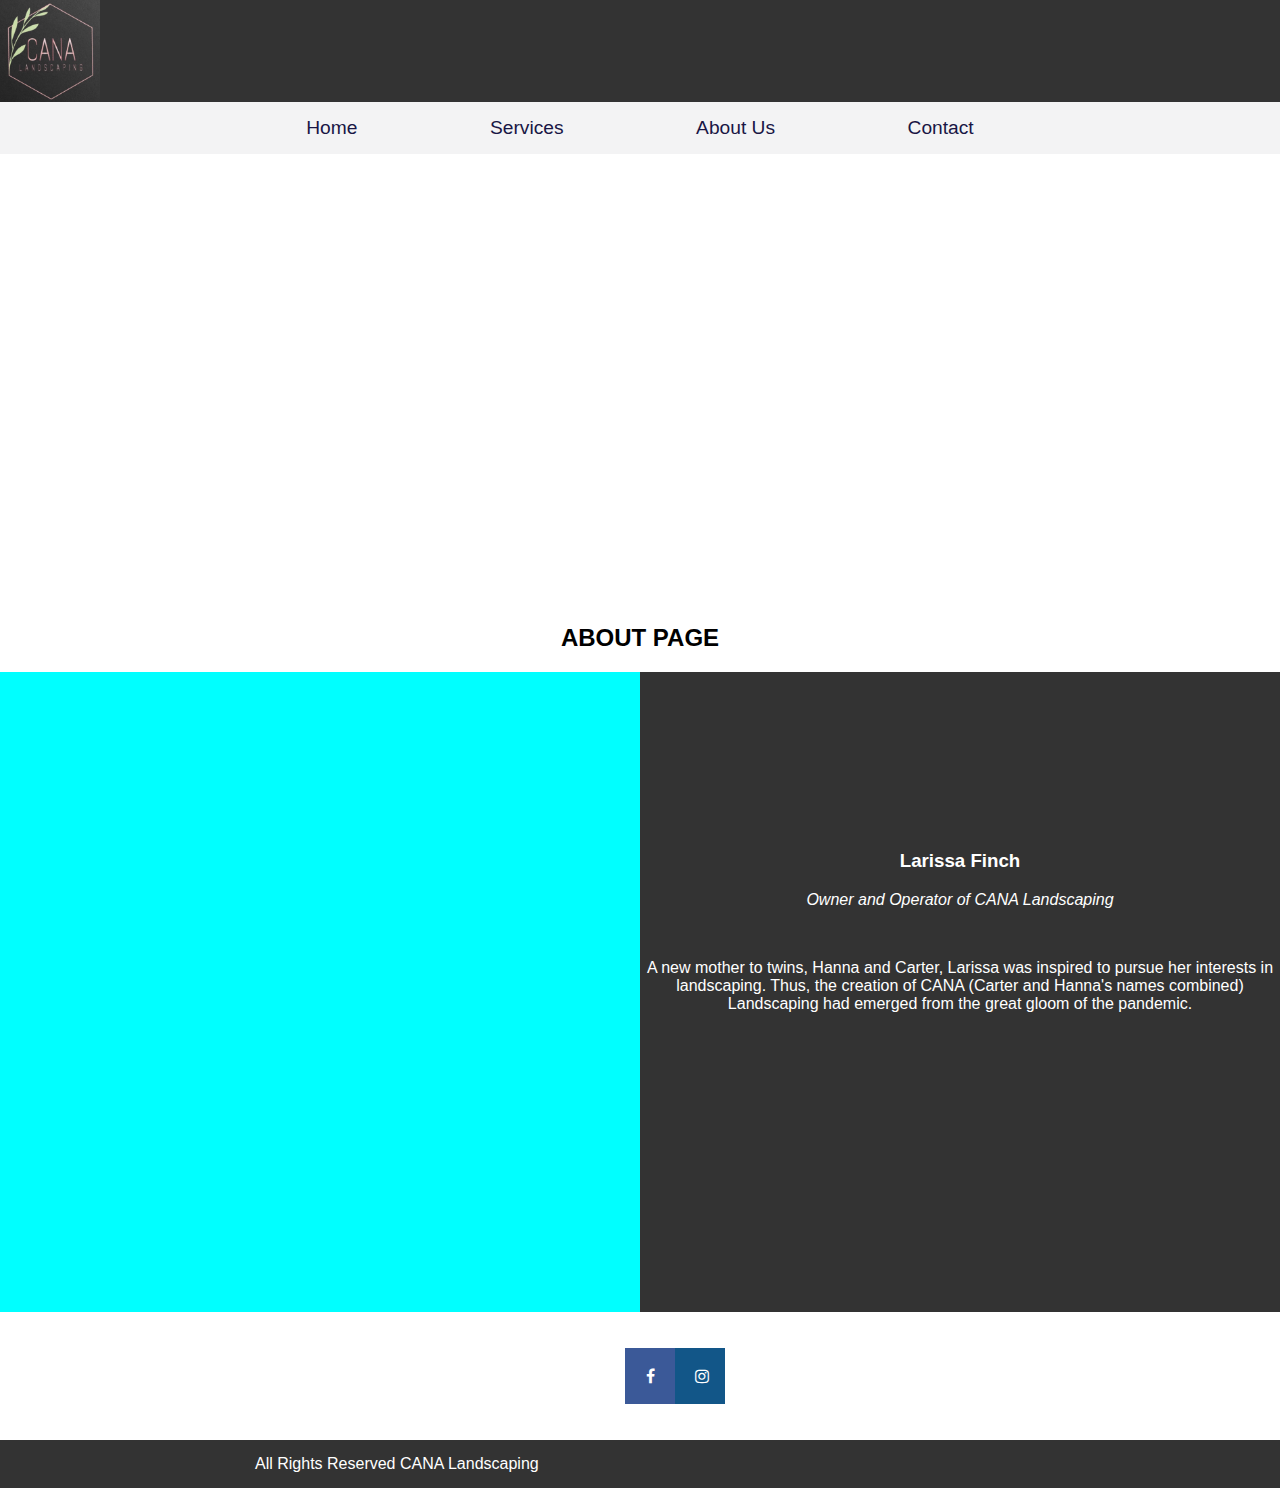
==== about.html @ d657b296 "About Page" ====
<!DOCTYPE html>
<html lang="en">
  <head>
    <meta charset="UTF-8" />
    <title>About Page</title>
    <meta name="viewport" content="width=device-width,initial-scale=1" />
    <link rel="stylesheet" href="style.css" />
    <link
      rel="stylesheet"
      href="https://cdnjs.cloudflare.com/ajax/libs/font-awesome/4.7.0/css/font-awesome.min.css"
    />
    <style></style>
  </head>
  <body>
    <header>
      <a href="index.html">
        <img src="images/logo-black.png" alt="CANA logo" width="100" />
      </a>
    </header>
    <nav>
      <div class="wrapper">
        <ul>
          <li><a href="index.html">Home</a></li>
          <li><a href="services.html">Services</a></li>
          <li><a href="about.html">About Us</a></li>
          <li><a href="contact.html">Contact</a></li>
        </ul>
      </div>
    </nav>
    <main>
      <secton class="hero">
        <div class="hero-home">
          <h1>About Us</h1>
        </div>
      </secton>
      <h2>ABOUT PAGE</h2>
      <div class="profile">
        <div class="profile-image">
        </div>
        <div class="profile-about">
          <h3>Larissa Finch</h3>
          <p><i>Owner and Operator of CANA Landscaping</i></p>
          <br />
          <p>
            A new mother to twins, Hanna and Carter, Larissa was inspired to
            pursue her interests in landscaping. Thus, the creation of CANA
            (Carter and Hanna's names combined) Landscaping had emerged from the great
            gloom of the pandemic.
          </p>
        </div>
      </div>
  
      <div class="fa">
        <ul>
          <li>
            <a
              href="https://www.facebook.com/cana.landscaping/reviews/?ref=page_internal"
              class="fa fa-facebook"
            ></a>
          </li>
          <li>
            <a
              href="https://www.instagram.com/cana.landscaping/?hl=en"
              class="fa fa-instagram"
            ></a>
          </li>
        </ul>
      </div>
    </main>
    <footer>
      <div class="wrapper">All Rights Reserved CANA Landscaping</div>
    </footer>
  </body>
</html>
---- style.css ----
/* Header and Navigation */


header {
  background-color: #333333;
}
header img {
    display: flex;
    flex-flow: row nowrap;
    justify-content: left;
}
header ul {
    font-family: sans-serif;
    display: flex;
    flex-flow: row nowrap;
    list-style-type: none;
    justify-content: right;
    margin: 0;
    padding: 0;

}
header li {
    padding: 15px;
    display:inline-block;
    text-decoration: none;
    list-style-type: none;
    color: white;
}
* {
    box-sizing: border-box;
    font-family: sans-serif;
  }

/* start navigation */

nav {
  background-color: #f3f3f4;
  font-size: 1.2rem;
}
nav .wrapper {
  width: 800px;
  margin: auto;
}
nav ul {
    display: flex;
    flex-flow: row nowrap;
    list-style-type: none;
    justify-content: space-around;
    margin: 0;
    padding: 0;
}

nav li a {
  padding: 15px;
  display: inline-block;
  text-decoration: none;
  color: #191645;
}

nav li a:hover {
  background-color: pink;
  color: white;
}
/* end navigation */

/* Main */
.hero {
  width: 100vw;
  height: 50vh;
  display: flex;
  justify-content: center;
  align-items: center;
  text-align: center;
  color: white;

  /* Background Image */
background-image: url(images/fern-hero.png);
background-size: cover;
background-position: center center;
background-repeat: no-repeat;
background-attachment: fixed;
}

.hero h1 {
    font-size: 5em;
    margin-top: 0;
    margin-bottom: 0.5em;
}

.hero .btn {
    display: block;
    width: 200px;
    padding: 1em;
    margin-top: 50px;
    margin-left: auto;
    margin-right: auto;
    color: white;
    text-decoration: none;
    font-size: 1.5em;
    border: 3px solid pink;
    border-radius: 20px;
    background-color: pink;
}

body {
  margin: 0;
  font-family: sans-serif;
  background-color:white;
}

main {
    text-align: center;
}


footer {
    background-color: #333333;
    color: white;
  }

footer .wrapper {
    width: 800px;
    margin: auto;
    padding: 15px;
  }
  /* Home Page */

.btn {
    display: flex;
    flex-direction: row;
justify-content: center;
    width: 200px;
    padding: 1em;
    margin-top: 50px;
    margin-left: auto;
    margin-right: auto;
    color:#333333;
    text-decoration: none;
    font-size: 1.5em;
    border: 3px solid pink;
    border-radius: 20px;
    background-color: pink;
}
.btn:hover {
    background-color: #ffe6ea;
    color: #333333;
}
/* Social Media Buttons */
.fa {  
        padding: 20px;
        font-size: 30px;
        width: 50px;
        text-align: center;
        text-decoration: none;
        justify-content: center;
 
  }  
.fa ul {
    display: flex;
    flex-flow: row nowrap;
    justify-content: center;
}
  .fa ul li {
      text-decoration: none;
      list-style-type: none;
      flex-flow: row nowrap;
  }

  .fa-facebook {  
    background: #3B5998;  
    color: white;  
  }  

  .fa-instagram {  
    background: #125688;  
    color: white;  
  }

.fa:hover {  
    opacity: 0.9;  
}  

/* Contact Page */
/* STYLES ----------------------------------
1. Global settings (resets such as border-box)
2. Typography (headings, paragraphs, lists, buttons)
3. Layout structure (body, header, footer, sidebar)
4. Content blocks (cards, tables, forms, calls-to-action block)
5. General classes (.clear, .center, .right, .left, .big-margin, etc.)
6. Page-specific (styles specific to individual locations)
-----------------------------------------------------*/

/* ===============
   GLOBAL SETTINGS
   =============== */

   * {
    box-sizing: border-box;
  }
  
  /* ===============
     TYPOGRAPHY
     =============== */
  
  body {
    font-family: sans-serif;
  }
  
  /* ===============
     BUTTONS
     =============== */
  
  input[type="reset"] {
    background-color: white;
    color: pink;
    padding: 12px 20px;
    border: 1px solid pink;
    border-radius: 4px;
    cursor: pointer;
  }
  
  input[type="reset"]:hover {
    background-color: #ffe6ea;
    color: #333333;
  }
  
  input[type="submit"] {
    background-color: pink;
    color: #333333;
    padding: 12px 20px;
    border: 1px solid pink;
    border-radius: 4px;
    cursor: pointer;
  }
  
  input[type="submit"]:hover {
    background-color:#ffe6ea;
    color: #333333;

  }
  
  /* ===============
     STRUCTURE
     =============== */
  
  .wrapper-form {
    border-radius: 5px;
    background-color: #f2f2f2;
    padding: 20px;
    max-width: 800px;
    margin: 0 auto;
    margin-top: 1;
  }
  
  .wrapper-button {
    display: flex;
    justify-content: space-between;
  }
  
  /* ===============
     FORM CONTROLS
     =============== */
  
  input,
  select,
  textarea {
    font-size: 1em;
  }
  
  input[type="text"],
  select,
  textarea {
    width: 100%;
    padding: 12px;
    border: 1px solid #ccc;
    border-radius: 4px;
    margin-top: 6px;
    margin-bottom: 16px;
    resize: vertical;
  }
  
  input[type="email"] {
    width: 100%;
    padding: 12px;
    border: 1px solid #ccc;
    border-radius: 4px;
    margin-top: 6px;
    margin-bottom: 16px;
    resize: vertical;
  }
  
  textarea {
    font-family: sans-serif;
  }
  
  fieldset {
    margin-bottom: 16px;
    border: 1px solid #ccc;
  }
  
  .label-required {
    font-size: 0.8rem;
    color: red;
  }
  
  .label-preferred {
    font-size: 0.9rem;
    font-style: italic;
  }
  .interest {
    font-size: 1.2rem;
    padding: 1;
    margin-top: 10px;
  }

   /* ===============
     CONTENT BLOCK
     =============== */

     /* Google Maps */

     .map {
      display: flex;
      columns: 3;
      background-color:#333333;
      color: white;
    }

    .map-item1 {
      ;
    }

    .profile {
      display:flex;
      flex-direction: row;
      background-color: #333333;
      justify-content: space-between;
    }
    .profile-image {
      justify-content: flex-start;
          flex: 1;
  height: 40rem;
    background-image: url(images/larissa.png);
    background-size: cover;
    background-position-y: 56%;
    /* width: 1120px; */
    background-color: aqua;
    }
    .profile-about {
      flex:1;
      margin-top: 10rem;
      color: white;
    }
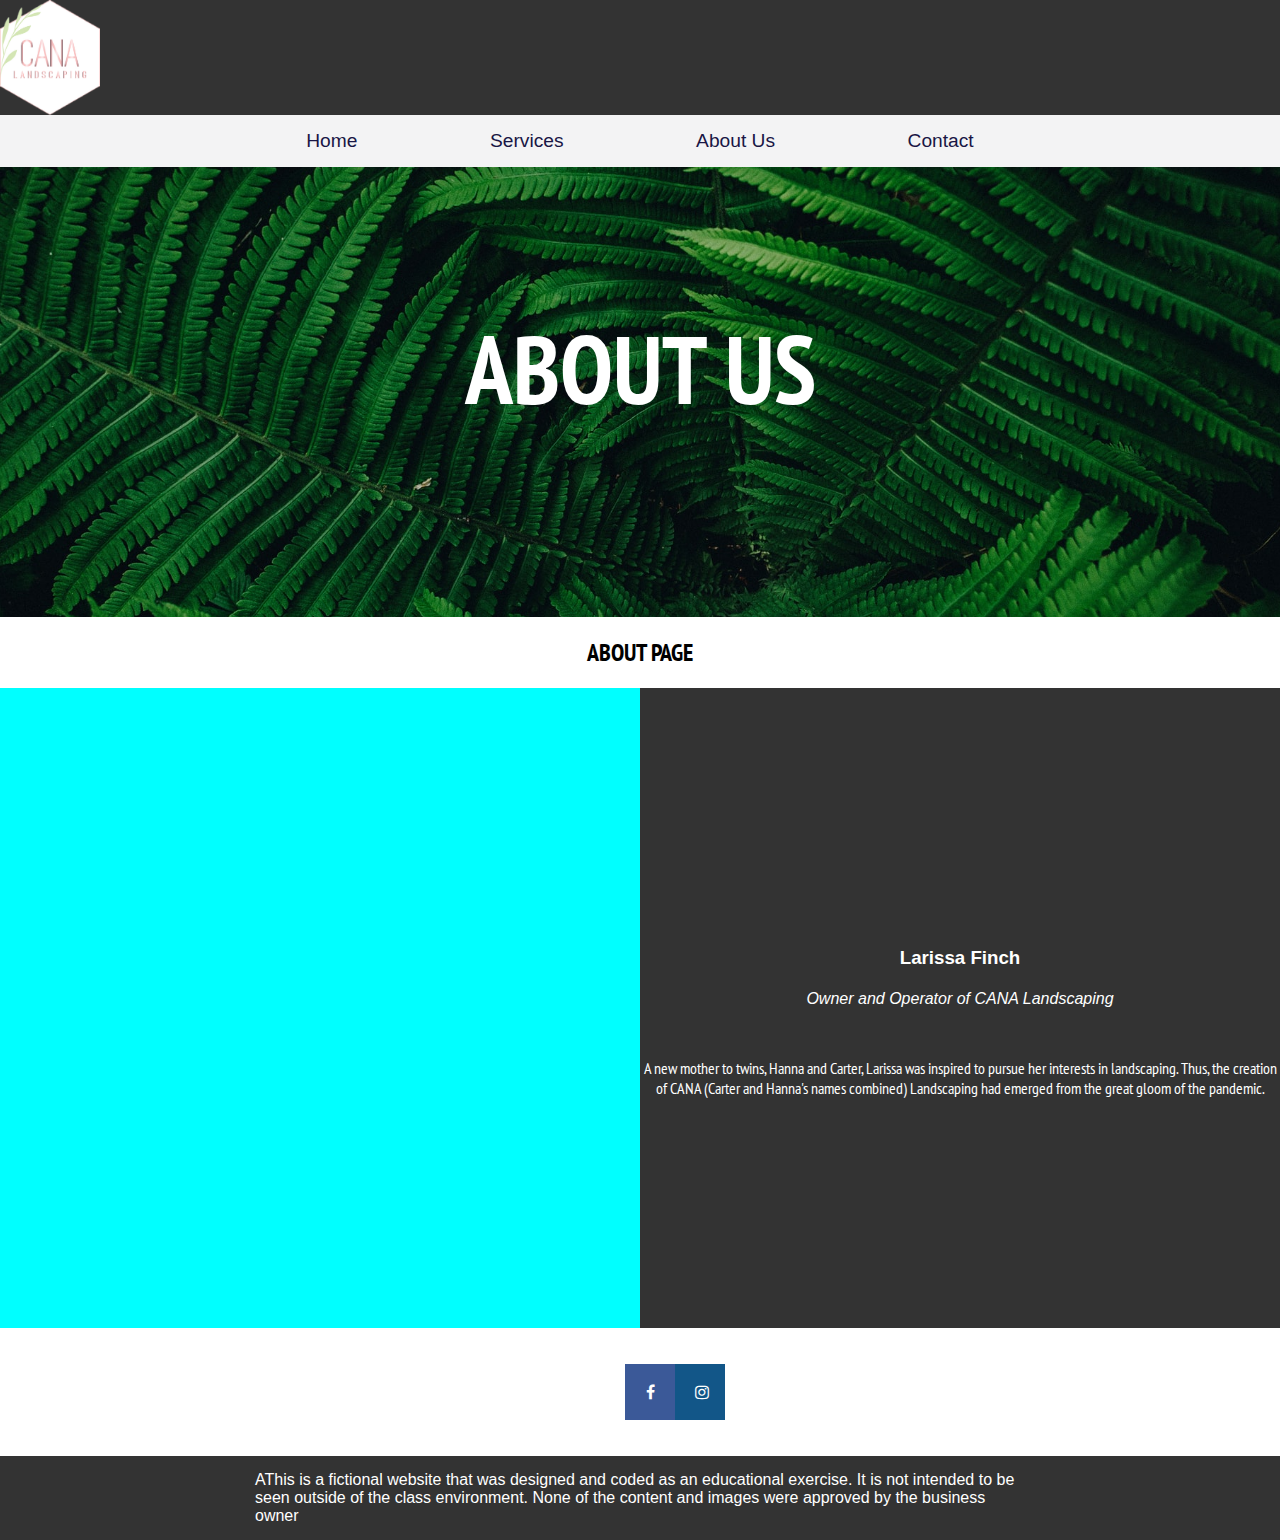
==== commit e74b1b13: "Changed Layout" ====
--- a/about.html
+++ b/about.html
@@ -9,12 +9,40 @@
       rel="stylesheet"
       href="https://cdnjs.cloudflare.com/ajax/libs/font-awesome/4.7.0/css/font-awesome.min.css"
     />
-    <style></style>
+    <link rel="preconnect" href="https://fonts.googleapis.com">
+<link rel="preconnect" href="https://fonts.gstatic.com" crossorigin>
+<link href="https://fonts.googleapis.com/css2?family=Asap+Condensed&display=swap" rel="stylesheet">
+
+<link rel="preconnect" href="https://fonts.googleapis.com">
+<link rel="preconnect" href="https://fonts.gstatic.com" crossorigin>
+<link href="https://fonts.googleapis.com/css2?family=Roboto+Condensed:wght@300;400;700&display=swap" rel="stylesheet">
+
+<link rel="preconnect" href="https://fonts.googleapis.com">
+<link rel="preconnect" href="https://fonts.gstatic.com" crossorigin>
+<link href="https://fonts.googleapis.com/css2?family=PT+Sans+Narrow:wght@400;700&display=swap" rel="stylesheet">
+    <style>
+      .hero {
+  width: 100vw;
+  height: 50vh;
+  display: flex;
+  justify-content: center;
+  align-items: center;
+  text-align: center;
+  color: white;
+
+  /* Background Image */
+background-image: url(images/about.jpg);
+background-size: cover;
+background-position: center center;
+background-repeat: no-repeat;
+background-attachment: fixed;
+}
+    </style>
   </head>
   <body>
     <header>
       <a href="index.html">
-        <img src="images/logo-black.png" alt="CANA logo" width="100" />
+        <img src="images/canalogo.png" alt="CANA logo" width="100" />
       </a>
     </header>
     <nav>
@@ -30,7 +58,7 @@
     <main>
       <secton class="hero">
         <div class="hero-home">
-          <h1>About Us</h1>
+          <h1>ABOUT US</h1>
         </div>
       </secton>
       <h2>ABOUT PAGE</h2>
@@ -68,7 +96,7 @@
       </div>
     </main>
     <footer>
-      <div class="wrapper">All Rights Reserved CANA Landscaping</div>
+      <div class="wrapper">AThis is a fictional website that was designed and coded as an educational exercise. It is not intended to be seen outside of the class environment. None of the content and images were approved by the business owner</div>
     </footer>
   </body>
 </html>
--- a/style.css
+++ b/style.css
@@ -3,6 +3,7 @@
 
 header {
   background-color: #333333;
+  background-image: url(images/fern-hero.png);
 }
 header img {
     display: flex;
@@ -64,25 +65,18 @@
 /* end navigation */
 
 /* Main */
-.hero {
-  width: 100vw;
-  height: 50vh;
-  display: flex;
-  justify-content: center;
-  align-items: center;
-  text-align: center;
-  color: white;
-
-  /* Background Image */
-background-image: url(images/fern-hero.png);
-background-size: cover;
-background-position: center center;
-background-repeat: no-repeat;
-background-attachment: fixed;
+
+h2 {
+  font-family: 'PT Sans Narrow', sans-serif;
+}
+p {
+  font-family: 'PT Sans Narrow', sans-serif;
 }
 
 .hero h1 {
-    font-size: 5em;
+  font-family: 'PT Sans Narrow', sans-serif;
+    font-size: 6em;
+    font-weight: 700;
     margin-top: 0;
     margin-bottom: 0.5em;
 }
@@ -325,10 +319,7 @@
       background-color:#333333;
       color: white;
     }
-
-    .map-item1 {
-      ;
-    }
+    /* About Us Page */
 
     .profile {
       display:flex;
@@ -339,15 +330,45 @@
     .profile-image {
       justify-content: flex-start;
           flex: 1;
-  height: 40rem;
-    background-image: url(images/larissa.png);
-    background-size: cover;
-    background-position-y: 56%;
+      height: 40rem;
+      background-image: url(images/larissa.png);
+      background-size: cover;
+      background-position-y: 56%;
     /* width: 1120px; */
     background-color: aqua;
     }
     .profile-about {
       flex:1;
-      margin-top: 10rem;
+      margin-top: 15rem;
       color: white;
-    }+    }
+
+        /* Services Page */
+
+        .services {
+          display: flex;
+          flex-direction: row;
+          background-color: #333333;
+          justify-content: space-between;
+        }
+
+        .services-lawn1 {
+          justify-content: flex-start;
+              flex: 1;
+          height: 40rem;
+          background-image: url(images/mower.jpg);
+          background-size: cover;
+          background-position-y: 56%;
+        /* width: 1120px; */
+        ;
+        }
+        .services-lawn2 {
+          justify-content: flex-start;
+              flex: 1;
+          height: 40rem;
+          background-image: url(images/mower.jpg);
+          background-size: cover;
+          background-position-y: 56%;
+        /* width: 1120px; */
+        ;
+        }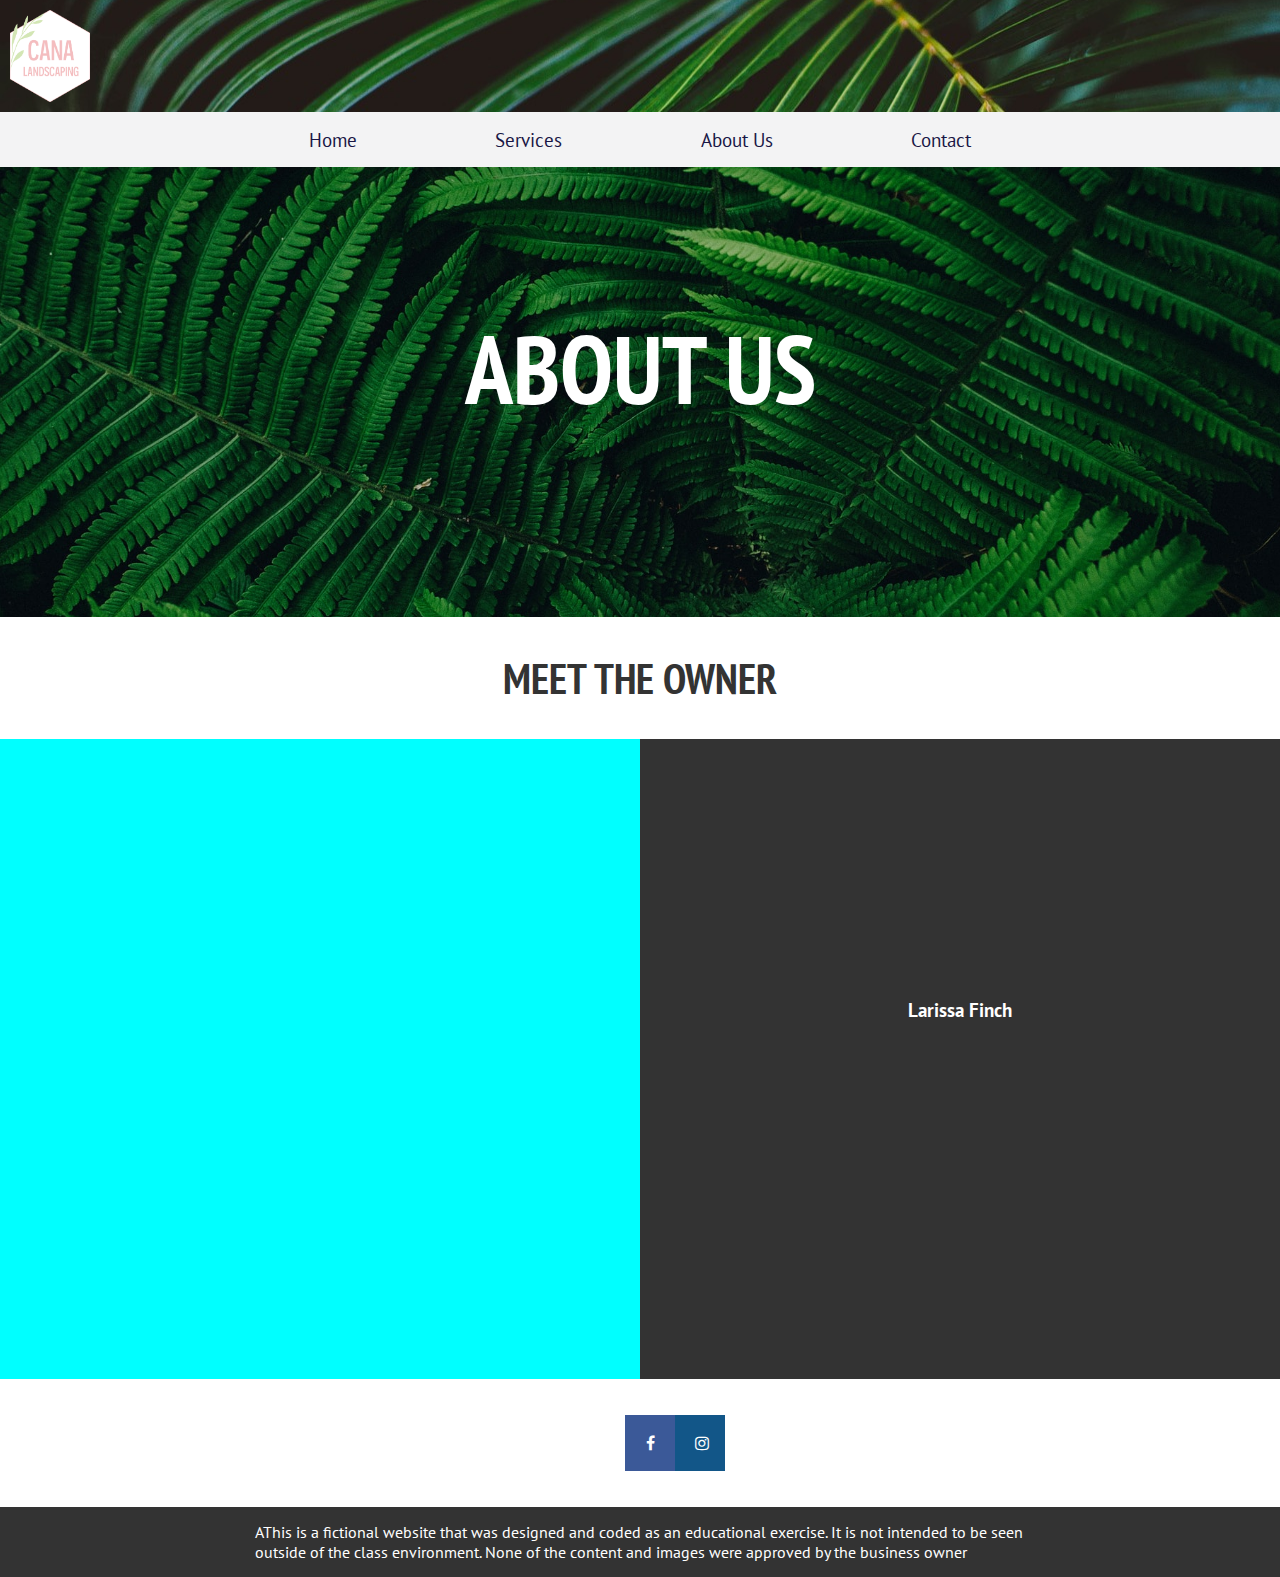
==== commit 9afe5f15: "Working on Services Page and Formatting" ====
--- a/about.html
+++ b/about.html
@@ -19,7 +19,7 @@
 
 <link rel="preconnect" href="https://fonts.googleapis.com">
 <link rel="preconnect" href="https://fonts.gstatic.com" crossorigin>
-<link href="https://fonts.googleapis.com/css2?family=PT+Sans+Narrow:wght@400;700&display=swap" rel="stylesheet">
+<link href="https://fonts.googleapis.com/css2?family=PT+Sans+Narrow:wght@400;700&family=PT+Sans:wght@400;700&display=swap" rel="stylesheet">
     <style>
       .hero {
   width: 100vw;
@@ -42,7 +42,7 @@
   <body>
     <header>
       <a href="index.html">
-        <img src="images/canalogo.png" alt="CANA logo" width="100" />
+        <img src="images/cana-logo-colour.png" alt="CANA logo" width="100" />
       </a>
     </header>
     <nav>
@@ -56,24 +56,24 @@
       </div>
     </nav>
     <main>
-      <secton class="hero">
+      <section class="hero">
         <div class="hero-home">
           <h1>ABOUT US</h1>
         </div>
-      </secton>
-      <h2>ABOUT PAGE</h2>
+      </section>
+      <h2>MEET THE OWNER</h2>
       <div class="profile">
         <div class="profile-image">
         </div>
         <div class="profile-about">
           <h3>Larissa Finch</h3>
           <p><i>Owner and Operator of CANA Landscaping</i></p>
-          <br />
+          <br>
           <p>
             A new mother to twins, Hanna and Carter, Larissa was inspired to
             pursue her interests in landscaping. Thus, the creation of CANA
-            (Carter and Hanna's names combined) Landscaping had emerged from the great
-            gloom of the pandemic.
+            (Carter and Hanna's names combined) Landscaping had emerged from the great gloom of the pandemic. Experienced in landscaping design, business and customer service, Larissa creates easy to maintain,beautiful outdoor spaces, unique to each clients needs and wants. 
+            It's time to enjoy being outdoors again, it's time to enjoy your yard and garden!
           </p>
         </div>
       </div>
--- a/style.css
+++ b/style.css
@@ -1,36 +1,36 @@
 /* Header and Navigation */
 
-
 header {
   background-color: #333333;
-  background-image: url(images/fern-hero.png);
+  background-image: url(images/fronds.jpg);
+  background-position-y: 30%;
 }
 header img {
-    display: flex;
-    flex-flow: row nowrap;
-    justify-content: left;
+  display: flex;
+  flex-flow: row nowrap;
+  justify-content: left;
+  padding: 10px;
 }
 header ul {
-    font-family: sans-serif;
-    display: flex;
-    flex-flow: row nowrap;
-    list-style-type: none;
-    justify-content: right;
-    margin: 0;
-    padding: 0;
-
+  font-family: sans-serif;
+  display: flex;
+  flex-flow: row nowrap;
+  list-style-type: none;
+  justify-content: right;
+  margin: 0;
+  padding: 0;
 }
 header li {
-    padding: 15px;
-    display:inline-block;
-    text-decoration: none;
-    list-style-type: none;
-    color: white;
+  padding: 15px;
+  display: inline-block;
+  text-decoration: none;
+  list-style-type: none;
+  color: white;
 }
 * {
-    box-sizing: border-box;
-    font-family: sans-serif;
-  }
+  box-sizing: border-box;
+  font-family: "PT Sans", sans-serif;
+}
 
 /* start navigation */
 
@@ -43,12 +43,12 @@
   margin: auto;
 }
 nav ul {
-    display: flex;
-    flex-flow: row nowrap;
-    list-style-type: none;
-    justify-content: space-around;
-    margin: 0;
-    padding: 0;
+  display: flex;
+  flex-flow: row nowrap;
+  list-style-type: none;
+  justify-content: space-around;
+  margin: 0;
+  padding: 0;
 }
 
 nav li a {
@@ -67,112 +67,113 @@
 /* Main */
 
 h2 {
-  font-family: 'PT Sans Narrow', sans-serif;
+  font-family: "PT Sans Narrow", sans-serif;
+  font-size: 2.6rem;
+  color: #333333;
 }
 p {
-  font-family: 'PT Sans Narrow', sans-serif;
+  font-family: "PT Sans", sans-serif;
+  color: #333333;
 }
 
 .hero h1 {
-  font-family: 'PT Sans Narrow', sans-serif;
-    font-size: 6em;
-    font-weight: 700;
-    margin-top: 0;
-    margin-bottom: 0.5em;
+  font-family: "PT Sans Narrow", sans-serif;
+  font-size: 6em;
+  font-weight: 700;
+  margin-top: 0;
+  margin-bottom: 0.5em;
 }
 
 .hero .btn {
-    display: block;
-    width: 200px;
-    padding: 1em;
-    margin-top: 50px;
-    margin-left: auto;
-    margin-right: auto;
-    color: white;
-    text-decoration: none;
-    font-size: 1.5em;
-    border: 3px solid pink;
-    border-radius: 20px;
-    background-color: pink;
+  display: block;
+  width: 200px;
+  padding: 1em;
+  margin-top: 50px;
+  margin-left: auto;
+  margin-right: auto;
+  color: white;
+  text-decoration: none;
+  font-size: 1.5em;
+  border: 3px solid pink;
+  border-radius: 20px;
+  background-color: pink;
 }
 
 body {
   margin: 0;
   font-family: sans-serif;
-  background-color:white;
+  background-color: white;
 }
 
 main {
-    text-align: center;
-}
-
+  text-align: center;
+}
 
 footer {
-    background-color: #333333;
-    color: white;
-  }
+  background-color: #333333;
+  color: white;
+}
 
 footer .wrapper {
-    width: 800px;
-    margin: auto;
-    padding: 15px;
-  }
-  /* Home Page */
+  width: 800px;
+  margin: auto;
+  padding: 15px;
+}
+/* Home Page */
 
 .btn {
-    display: flex;
-    flex-direction: row;
-justify-content: center;
-    width: 200px;
-    padding: 1em;
-    margin-top: 50px;
-    margin-left: auto;
-    margin-right: auto;
-    color:#333333;
-    text-decoration: none;
-    font-size: 1.5em;
-    border: 3px solid pink;
-    border-radius: 20px;
-    background-color: pink;
+  display: flex;
+  flex-direction: row;
+  justify-content: center;
+  width: 200px;
+  padding: 1em;
+  margin-top: 50px;
+  margin-left: auto;
+  margin-right: auto;
+  color: #333333;
+  text-decoration: none;
+  font-size: 1.5em;
+  border: 3px solid pink;
+  border-radius: 20px;
+  background-color: pink;
 }
 .btn:hover {
-    background-color: #ffe6ea;
-    color: #333333;
+  background-color: #ffe6ea;
+  color: #333333;
 }
 /* Social Media Buttons */
-.fa {  
-        padding: 20px;
-        font-size: 30px;
-        width: 50px;
-        text-align: center;
-        text-decoration: none;
-        justify-content: center;
- 
-  }  
+.fa {
+  padding: 20px;
+  font-size: 30px;
+  width: 50px;
+  text-align: center;
+  text-decoration: none;
+  justify-content: center;
+}
 .fa ul {
-    display: flex;
-    flex-flow: row nowrap;
-    justify-content: center;
-}
-  .fa ul li {
-      text-decoration: none;
-      list-style-type: none;
-      flex-flow: row nowrap;
-  }
-
-  .fa-facebook {  
-    background: #3B5998;  
-    color: white;  
-  }  
-
-  .fa-instagram {  
-    background: #125688;  
-    color: white;  
-  }
-
-.fa:hover {  
-    opacity: 0.9;  
-}  
+  display: flex;
+  flex-flow: row nowrap;
+  justify-content: center;
+}
+.fa ul li {
+  text-decoration: none;
+  list-style-type: none;
+  flex-flow: row nowrap;
+}
+
+.fa-facebook {
+  background: #3b5998;
+  color: white;
+}
+
+.fa-instagram {
+  background: #125688;
+  color: white;
+}
+
+.fa:hover {
+  opacity: 0.9;
+}
 
 /* Contact Page */
 /* STYLES ----------------------------------
@@ -188,187 +189,207 @@
    GLOBAL SETTINGS
    =============== */
 
-   * {
-    box-sizing: border-box;
-  }
-  
-  /* ===============
+* {
+  box-sizing: border-box;
+}
+
+/* ===============
      TYPOGRAPHY
      =============== */
-  
-  body {
-    font-family: sans-serif;
-  }
-  
-  /* ===============
+
+body {
+  font-family: sans-serif;
+}
+
+/* ===============
      BUTTONS
      =============== */
-  
-  input[type="reset"] {
-    background-color: white;
-    color: pink;
-    padding: 12px 20px;
-    border: 1px solid pink;
-    border-radius: 4px;
-    cursor: pointer;
-  }
-  
-  input[type="reset"]:hover {
-    background-color: #ffe6ea;
-    color: #333333;
-  }
-  
-  input[type="submit"] {
-    background-color: pink;
-    color: #333333;
-    padding: 12px 20px;
-    border: 1px solid pink;
-    border-radius: 4px;
-    cursor: pointer;
-  }
-  
-  input[type="submit"]:hover {
-    background-color:#ffe6ea;
-    color: #333333;
-
-  }
-  
-  /* ===============
+
+input[type="reset"] {
+  background-color: white;
+  color: pink;
+  padding: 12px 20px;
+  border: 1px solid pink;
+  border-radius: 4px;
+  cursor: pointer;
+}
+
+input[type="reset"]:hover {
+  background-color: #ffe6ea;
+  color: #333333;
+}
+
+input[type="submit"] {
+  background-color: pink;
+  color: #333333;
+  padding: 12px 20px;
+  border: 1px solid pink;
+  border-radius: 4px;
+  cursor: pointer;
+}
+
+input[type="submit"]:hover {
+  background-color: #ffe6ea;
+  color: #333333;
+}
+
+/* ===============
      STRUCTURE
      =============== */
-  
-  .wrapper-form {
-    border-radius: 5px;
-    background-color: #f2f2f2;
-    padding: 20px;
-    max-width: 800px;
-    margin: 0 auto;
-    margin-top: 1;
-  }
-  
-  .wrapper-button {
-    display: flex;
-    justify-content: space-between;
-  }
-  
-  /* ===============
+
+.wrapper-form {
+  border-radius: 5px;
+  background-color: #f2f2f2;
+  padding: 20px;
+  max-width: 800px;
+  margin: 0 auto;
+  margin-top: 1;
+}
+
+.wrapper-button {
+  display: flex;
+  justify-content: space-between;
+}
+
+/* ===============
      FORM CONTROLS
      =============== */
-  
-  input,
-  select,
-  textarea {
-    font-size: 1em;
-  }
-  
-  input[type="text"],
-  select,
-  textarea {
-    width: 100%;
-    padding: 12px;
-    border: 1px solid #ccc;
-    border-radius: 4px;
-    margin-top: 6px;
-    margin-bottom: 16px;
-    resize: vertical;
-  }
-  
-  input[type="email"] {
-    width: 100%;
-    padding: 12px;
-    border: 1px solid #ccc;
-    border-radius: 4px;
-    margin-top: 6px;
-    margin-bottom: 16px;
-    resize: vertical;
-  }
-  
-  textarea {
-    font-family: sans-serif;
-  }
-  
-  fieldset {
-    margin-bottom: 16px;
-    border: 1px solid #ccc;
-  }
-  
-  .label-required {
-    font-size: 0.8rem;
-    color: red;
-  }
-  
-  .label-preferred {
-    font-size: 0.9rem;
-    font-style: italic;
-  }
-  .interest {
-    font-size: 1.2rem;
-    padding: 1;
-    margin-top: 10px;
-  }
-
-   /* ===============
+
+input,
+select,
+textarea {
+  font-size: 1em;
+}
+
+input[type="text"],
+select,
+textarea {
+  width: 100%;
+  padding: 12px;
+  border: 1px solid #ccc;
+  border-radius: 4px;
+  margin-top: 6px;
+  margin-bottom: 16px;
+  resize: vertical;
+}
+
+input[type="email"] {
+  width: 100%;
+  padding: 12px;
+  border: 1px solid #ccc;
+  border-radius: 4px;
+  margin-top: 6px;
+  margin-bottom: 16px;
+  resize: vertical;
+}
+
+textarea {
+  font-family: sans-serif;
+}
+
+fieldset {
+  margin-bottom: 16px;
+  border: 1px solid #ccc;
+}
+
+.label-required {
+  font-size: 0.8rem;
+  color: red;
+}
+
+.label-preferred {
+  font-size: 0.9rem;
+  font-style: italic;
+}
+.interest {
+  font-size: 1.2rem;
+  padding: 1;
+  margin-top: 10px;
+}
+
+/* ===============
      CONTENT BLOCK
      =============== */
 
-     /* Google Maps */
-
-     .map {
-      display: flex;
-      columns: 3;
-      background-color:#333333;
-      color: white;
-    }
-    /* About Us Page */
-
-    .profile {
-      display:flex;
-      flex-direction: row;
-      background-color: #333333;
-      justify-content: space-between;
-    }
-    .profile-image {
-      justify-content: flex-start;
-          flex: 1;
-      height: 40rem;
-      background-image: url(images/larissa.png);
-      background-size: cover;
-      background-position-y: 56%;
-    /* width: 1120px; */
-    background-color: aqua;
-    }
-    .profile-about {
-      flex:1;
-      margin-top: 15rem;
-      color: white;
-    }
-
-        /* Services Page */
-
-        .services {
-          display: flex;
-          flex-direction: row;
-          background-color: #333333;
-          justify-content: space-between;
-        }
-
-        .services-lawn1 {
-          justify-content: flex-start;
-              flex: 1;
-          height: 40rem;
-          background-image: url(images/mower.jpg);
-          background-size: cover;
-          background-position-y: 56%;
-        /* width: 1120px; */
-        ;
-        }
-        .services-lawn2 {
-          justify-content: flex-start;
-              flex: 1;
-          height: 40rem;
-          background-image: url(images/mower.jpg);
-          background-size: cover;
-          background-position-y: 56%;
-        /* width: 1120px; */
-        ;
-        }+/* Google Maps */
+
+.map {
+  display: flex;
+  flex-direction: column;
+  columns: 3;
+  background-color: #333333;
+  color: white;
+}
+.map-item1 {
+  column: 1;
+  justify-content: flex-start;
+}
+
+.map-item2 {
+  column: 2;
+  color: white;
+
+}
+/* About Us Page */
+
+.profile {
+  display: flex;
+  flex-direction: row;
+  background-color: #333333;
+  justify-content: space-between;
+}
+.profile-image {
+  justify-content: flex-start;
+  flex: 1;
+  height: 40rem;
+  background-image: url(images/larissa.png);
+  background-size: cover;
+  background-position-y: 56%;
+  /* width: 1120px; */
+  background-color: aqua;
+}
+.profile-about {
+  flex: 1;
+  margin-top: 15rem;
+  color: white;
+}
+
+/* Services Page */
+
+.services {
+  display: flex;
+  flex-direction: row;
+  background-color: #333333;
+  justify-content: space-between;
+}
+
+.services-lawn1 {
+  justify-content: flex-start;
+  flex: 1;
+  height: 40rem;
+  background-image: url(images/mower.jpg);
+  background-size: cover;
+  background-position-y: 56%;
+  /* width: 1120px; */
+}
+.services-lawn2 {
+  flex: 1;
+  font-size: 2rem;
+  text-align: center;
+  color: white;
+}
+.services-fall1 {
+  flex:1;
+  font-size: 2rem;
+  text-align: center;
+  color: white;
+}
+
+.services-fall2{
+  justify-content: flex-end;
+  flex: 1;
+  height: 40rem;
+  background-image: url(images/fall.jpg);
+  background-size: cover;
+  background-position-y: 56%;
+  /* width: 1120px; */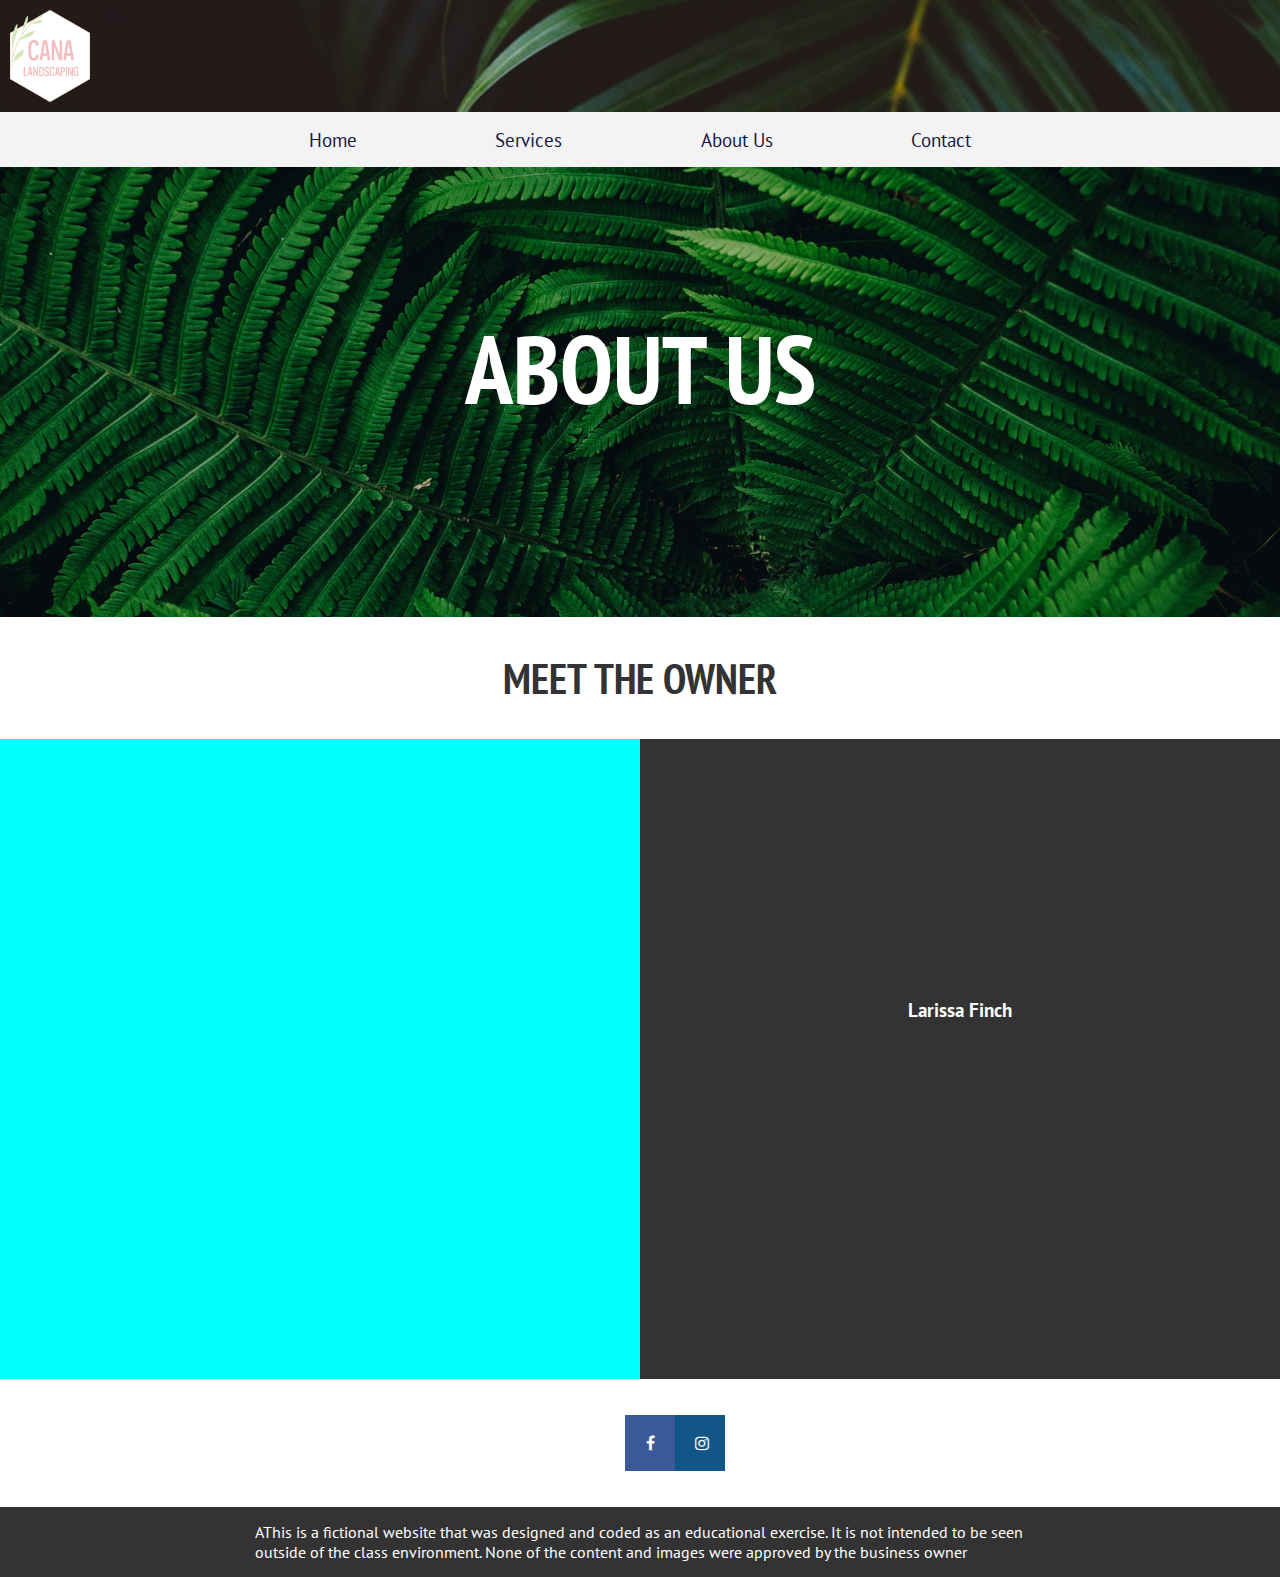
==== commit 2096a38c: "Services page" ====
--- a/about.html
+++ b/about.html
@@ -9,34 +9,43 @@
       rel="stylesheet"
       href="https://cdnjs.cloudflare.com/ajax/libs/font-awesome/4.7.0/css/font-awesome.min.css"
     />
-    <link rel="preconnect" href="https://fonts.googleapis.com">
-<link rel="preconnect" href="https://fonts.gstatic.com" crossorigin>
-<link href="https://fonts.googleapis.com/css2?family=Asap+Condensed&display=swap" rel="stylesheet">
+    <link rel="preconnect" href="https://fonts.googleapis.com" />
+    <link rel="preconnect" href="https://fonts.gstatic.com" crossorigin />
+    <link
+      href="https://fonts.googleapis.com/css2?family=Asap+Condensed&display=swap"
+      rel="stylesheet"
+    />
 
-<link rel="preconnect" href="https://fonts.googleapis.com">
-<link rel="preconnect" href="https://fonts.gstatic.com" crossorigin>
-<link href="https://fonts.googleapis.com/css2?family=Roboto+Condensed:wght@300;400;700&display=swap" rel="stylesheet">
+    <link rel="preconnect" href="https://fonts.googleapis.com" />
+    <link rel="preconnect" href="https://fonts.gstatic.com" crossorigin />
+    <link
+      href="https://fonts.googleapis.com/css2?family=Roboto+Condensed:wght@300;400;700&display=swap"
+      rel="stylesheet"
+    />
 
-<link rel="preconnect" href="https://fonts.googleapis.com">
-<link rel="preconnect" href="https://fonts.gstatic.com" crossorigin>
-<link href="https://fonts.googleapis.com/css2?family=PT+Sans+Narrow:wght@400;700&family=PT+Sans:wght@400;700&display=swap" rel="stylesheet">
+    <link rel="preconnect" href="https://fonts.googleapis.com" />
+    <link rel="preconnect" href="https://fonts.gstatic.com" crossorigin />
+    <link
+      href="https://fonts.googleapis.com/css2?family=PT+Sans+Narrow:wght@400;700&family=PT+Sans:wght@400;700&display=swap"
+      rel="stylesheet"
+    />
     <style>
       .hero {
-  width: 100vw;
-  height: 50vh;
-  display: flex;
-  justify-content: center;
-  align-items: center;
-  text-align: center;
-  color: white;
+        width: 100vw;
+        height: 50vh;
+        display: flex;
+        justify-content: center;
+        align-items: center;
+        text-align: center;
+        color: white;
 
-  /* Background Image */
-background-image: url(images/about.jpg);
-background-size: cover;
-background-position: center center;
-background-repeat: no-repeat;
-background-attachment: fixed;
-}
+        /* Background Image */
+        background-image: url(images/about.jpg);
+        background-size: cover;
+        background-position: center center;
+        background-repeat: no-repeat;
+        background-attachment: fixed;
+      }
     </style>
   </head>
   <body>
@@ -63,21 +72,24 @@
       </section>
       <h2>MEET THE OWNER</h2>
       <div class="profile">
-        <div class="profile-image">
-        </div>
+        <div class="profile-image"></div>
         <div class="profile-about">
           <h3>Larissa Finch</h3>
           <p><i>Owner and Operator of CANA Landscaping</i></p>
-          <br>
+          <br />
           <p>
             A new mother to twins, Hanna and Carter, Larissa was inspired to
             pursue her interests in landscaping. Thus, the creation of CANA
-            (Carter and Hanna's names combined) Landscaping had emerged from the great gloom of the pandemic. Experienced in landscaping design, business and customer service, Larissa creates easy to maintain,beautiful outdoor spaces, unique to each clients needs and wants. 
-            It's time to enjoy being outdoors again, it's time to enjoy your yard and garden!
+            (Carter and Hanna's names combined) Landscaping had emerged from the
+            great gloom of the pandemic. Experienced in landscaping design,
+            business and customer service, Larissa creates easy to
+            maintain,beautiful outdoor spaces, unique to each clients needs and
+            wants. It's time to enjoy being outdoors again, it's time to enjoy
+            your yard and garden!
           </p>
         </div>
       </div>
-  
+
       <div class="fa">
         <ul>
           <li>
@@ -96,7 +108,12 @@
       </div>
     </main>
     <footer>
-      <div class="wrapper">AThis is a fictional website that was designed and coded as an educational exercise. It is not intended to be seen outside of the class environment. None of the content and images were approved by the business owner</div>
+      <div class="wrapper">
+        AThis is a fictional website that was designed and coded as an
+        educational exercise. It is not intended to be seen outside of the class
+        environment. None of the content and images were approved by the
+        business owner
+      </div>
     </footer>
   </body>
 </html>
--- a/style.css
+++ b/style.css
@@ -3,7 +3,7 @@
 header {
   background-color: #333333;
   background-image: url(images/fronds.jpg);
-  background-position-y: 30%;
+  background-position-y: 90%;
 }
 header img {
   display: flex;
@@ -362,6 +362,24 @@
   background-color: #333333;
   justify-content: space-between;
 }
+.services-land1{
+  flex:1;
+  justify-content: center;
+  align-content: center;
+  font-size: 2rem;
+  text-align: center;
+  color: white;
+}
+
+.services-land2{
+  justify-content: flex-end;
+  flex: 1;
+  height: 40rem;
+  background-image: url(images/landscape.jpg);
+  background-size: cover;
+  background-position-y: 56%;
+}
+
 
 .services-lawn1 {
   justify-content: flex-start;
@@ -391,5 +409,53 @@
   height: 40rem;
   background-image: url(images/fall.jpg);
   background-size: cover;
-  background-position-y: 56%;
-  /* width: 1120px; */+  background-position-y: 56%;}
+
+  .services-hedge1 {
+    justify-content: flex-start;
+    flex: 1;
+    height: 40rem;
+    background-image: url(images/hedge.jpg);
+    background-size: cover;
+    background-position-y: 56%;
+    /* width: 1120px; */
+  }
+  .services-hedge2 {
+    flex: 1;
+    font-size: 2rem;
+    text-align: center;
+    color: white;}
+  /* width: 1120px; */
+
+
+.services-mulch1 {
+  flex:1;
+  font-size: 2rem;
+  text-align: center;
+  color: white;
+}
+
+.services-mulch2{
+  justify-content: flex-end;
+  flex: 1;
+  height: 40rem;
+  background-image: url(images/dirt.jpg);
+  background-size: cover;
+  background-position-y: 56%;}
+
+
+  .services-garden1 {
+    justify-content: flex-start;
+    flex: 1;
+    height: 40rem;
+    background-image: url(images/garden.jpg);
+    background-size: cover;
+    background-position-y: 56%;
+    /* width: 1120px; */
+  }
+  .services-garden2 {
+    flex: 1;
+    font-size: 2rem;
+    text-align: center;
+    color: white;
+  }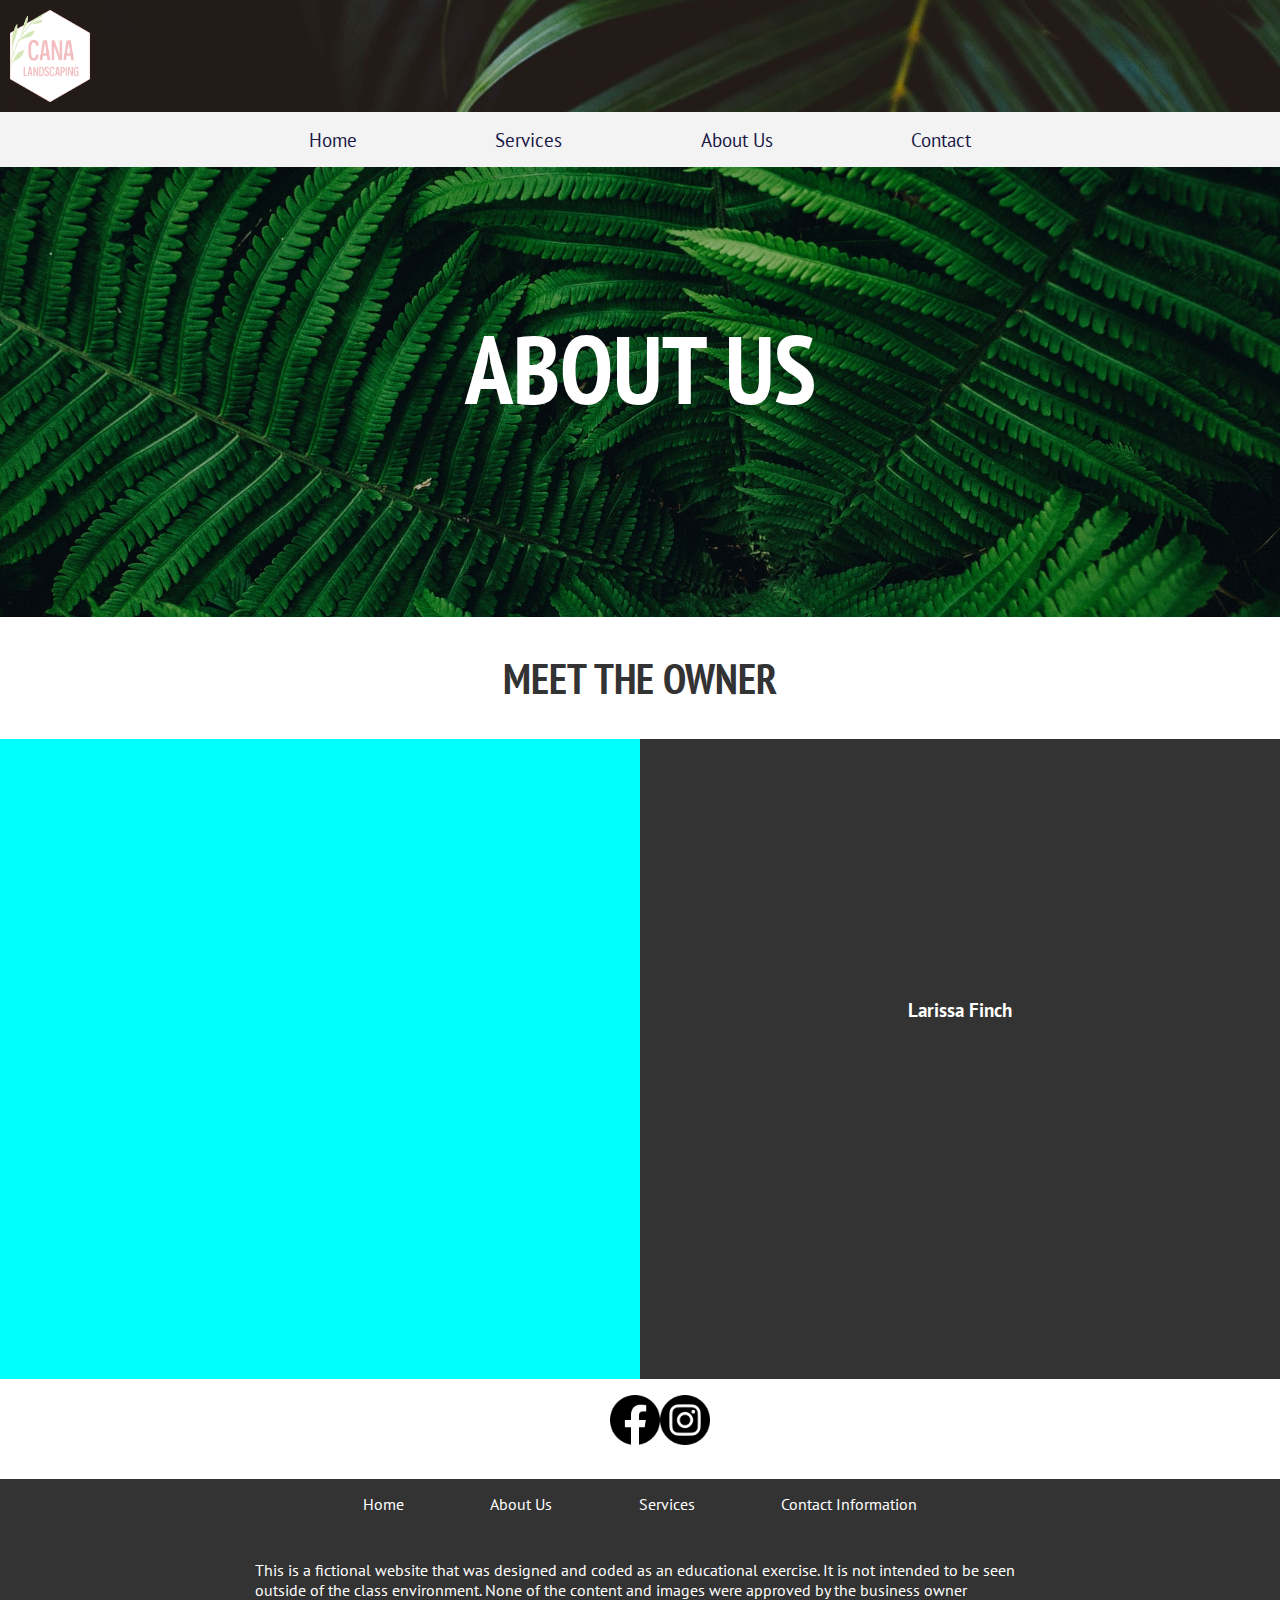
==== commit fa09b83a: "Social Icons and Footer" ====
--- a/about.html
+++ b/about.html
@@ -89,31 +89,33 @@
           </p>
         </div>
       </div>
-
-      <div class="fa">
-        <ul>
-          <li>
-            <a
-              href="https://www.facebook.com/cana.landscaping/reviews/?ref=page_internal"
-              class="fa fa-facebook"
-            ></a>
-          </li>
-          <li>
-            <a
-              href="https://www.instagram.com/cana.landscaping/?hl=en"
-              class="fa fa-instagram"
-            ></a>
-          </li>
+      <div class="fa"> <!--Found free icons at ICONFINDER-->
+        <ul>  
+            <li>
+                <a href="https://www.facebook.com/cana.landscaping/reviews/?ref=page_internal"><img src="images/facebook-circle.png" height="50px" width="50px" alt="Facebook" ></a>
+            </li>  <!--Stuggling to create a space between-->
+            <li>
+                <a href="https://www.instagram.com/cana.landscaping/?hl=en"><img src="images/instagram-circle.png" height="50px" width="50px" alt="Instagram" ></a> 
+            </li>  
         </ul>
-      </div>
+    </div>
     </main>
     <footer>
-      <div class="wrapper">
-        AThis is a fictional website that was designed and coded as an
-        educational exercise. It is not intended to be seen outside of the class
-        environment. None of the content and images were approved by the
-        business owner
-      </div>
+      <ul>
+        <li>
+          <a href="index.html">Home</a>
+        </li>
+        <li>
+          <a href="about.html">About Us</a>
+        </li>
+        <li>
+          <a href="services.html">Services</a>
+        </li>
+        <li>
+          <a href="contact.html">Contact Information</a>
+        </li>
+      </ul>
+      <div class="wrapper">This is a fictional website that was designed and coded as an educational exercise. It is not intended to be seen outside of the class environment. None of the content and images were approved by the business owner</div>
     </footer>
   </body>
 </html>
--- a/style.css
+++ b/style.css
@@ -1,3 +1,23 @@
+
+/* TABLE OF CONTENT ----------------------------------
+1. Global settings (resets such as border-box)
+2. Header and Navigation
+3. Main Elements (Main, Footer, Social Media)
+4. Home Page
+5. Contact Page (Form Controls, Google Maps)
+6. About Us Page
+7. Services Page
+-----------------------------------------------------*/
+
+/* ===============
+   GLOBAL SETTINGS
+   =============== */
+
+* {
+  box-sizing: border-box;
+  transition: all .2s ease-in-out;
+}
+
 /* Header and Navigation */
 
 header {
@@ -27,6 +47,7 @@
   list-style-type: none;
   color: white;
 }
+
 * {
   box-sizing: border-box;
   font-family: "PT Sans", sans-serif;
@@ -109,8 +130,48 @@
   text-align: center;
 }
 
+/* Social Media Buttons */
+.fa {
+  text-align: center;
+  text-decoration: none;
+  justify-content: center;
+}
+.fa ul {
+  display: flex;
+  flex-flow: row nowrap;
+  justify-content: space-between;
+}
+.fa ul li {
+  text-decoration: none;
+  list-style-type: none;
+  flex-flow: row nowrap;
+  justify-content: space-around;
+}
+
+.fa:hover {
+  opacity: 0.5;
+}
 footer {
   background-color: #333333;
+  color: white;
+}
+footer ul {
+  display: flex;
+  flex-flow: row nowrap;
+  list-style-type: none;
+  justify-content: space-around;
+  margin-left: 20em;
+  margin-right: 20em;
+  padding: 0;
+}
+footer li a {
+  padding: 15px;
+  display: inline-block;
+  text-decoration: none;
+  color: #white;
+}
+footer li a:hover {
+  background-color: pink;
   color: white;
 }
 
@@ -136,74 +197,18 @@
   border: 3px solid pink;
   border-radius: 20px;
   background-color: pink;
+  cursor: pointer;
 }
 .btn:hover {
   background-color: #ffe6ea;
   color: #333333;
 }
-/* Social Media Buttons */
-.fa {
-  padding: 20px;
-  font-size: 30px;
-  width: 50px;
-  text-align: center;
-  text-decoration: none;
-  justify-content: center;
-}
-.fa ul {
-  display: flex;
-  flex-flow: row nowrap;
-  justify-content: center;
-}
-.fa ul li {
-  text-decoration: none;
-  list-style-type: none;
-  flex-flow: row nowrap;
-}
-
-.fa-facebook {
-  background: #3b5998;
-  color: white;
-}
-
-.fa-instagram {
-  background: #125688;
-  color: white;
-}
-
-.fa:hover {
-  opacity: 0.9;
-}
 
 /* Contact Page */
-/* STYLES ----------------------------------
-1. Global settings (resets such as border-box)
-2. Typography (headings, paragraphs, lists, buttons)
-3. Layout structure (body, header, footer, sidebar)
-4. Content blocks (cards, tables, forms, calls-to-action block)
-5. General classes (.clear, .center, .right, .left, .big-margin, etc.)
-6. Page-specific (styles specific to individual locations)
------------------------------------------------------*/
-
-/* ===============
-   GLOBAL SETTINGS
-   =============== */
-
-* {
-  box-sizing: border-box;
-}
-
-/* ===============
-     TYPOGRAPHY
-     =============== */
 
 body {
   font-family: sans-serif;
 }
-
-/* ===============
-     BUTTONS
-     =============== */
 
 input[type="reset"] {
   background-color: white;
@@ -233,10 +238,6 @@
   color: #333333;
 }
 
-/* ===============
-     STRUCTURE
-     =============== */
-
 .wrapper-form {
   border-radius: 5px;
   background-color: #f2f2f2;
@@ -250,10 +251,6 @@
   display: flex;
   justify-content: space-between;
 }
-
-/* ===============
-     FORM CONTROLS
-     =============== */
 
 input,
 select,
@@ -307,29 +304,38 @@
   margin-top: 10px;
 }
 
-/* ===============
-     CONTENT BLOCK
-     =============== */
-
 /* Google Maps */
 
 .map {
   display: flex;
   flex-direction: column;
-  columns: 3;
+  columns: 2;
   background-color: #333333;
+  background-image:url(images/fronds.jpg);
+  background-position-y: 30%;
+  background-attachment: fixed;
   color: white;
 }
 .map-item1 {
   column: 1;
-  justify-content: flex-start;
+  justify-content: center;
+  align-content: center;
 }
 
 .map-item2 {
   column: 2;
   color: white;
-
-}
+}
+
+.map-item2 ul {
+  text-decoration: none;
+  list-style-type: none;
+  color: white;
+}
+a {
+  color: inherit;
+}
+
 /* About Us Page */
 
 .profile {
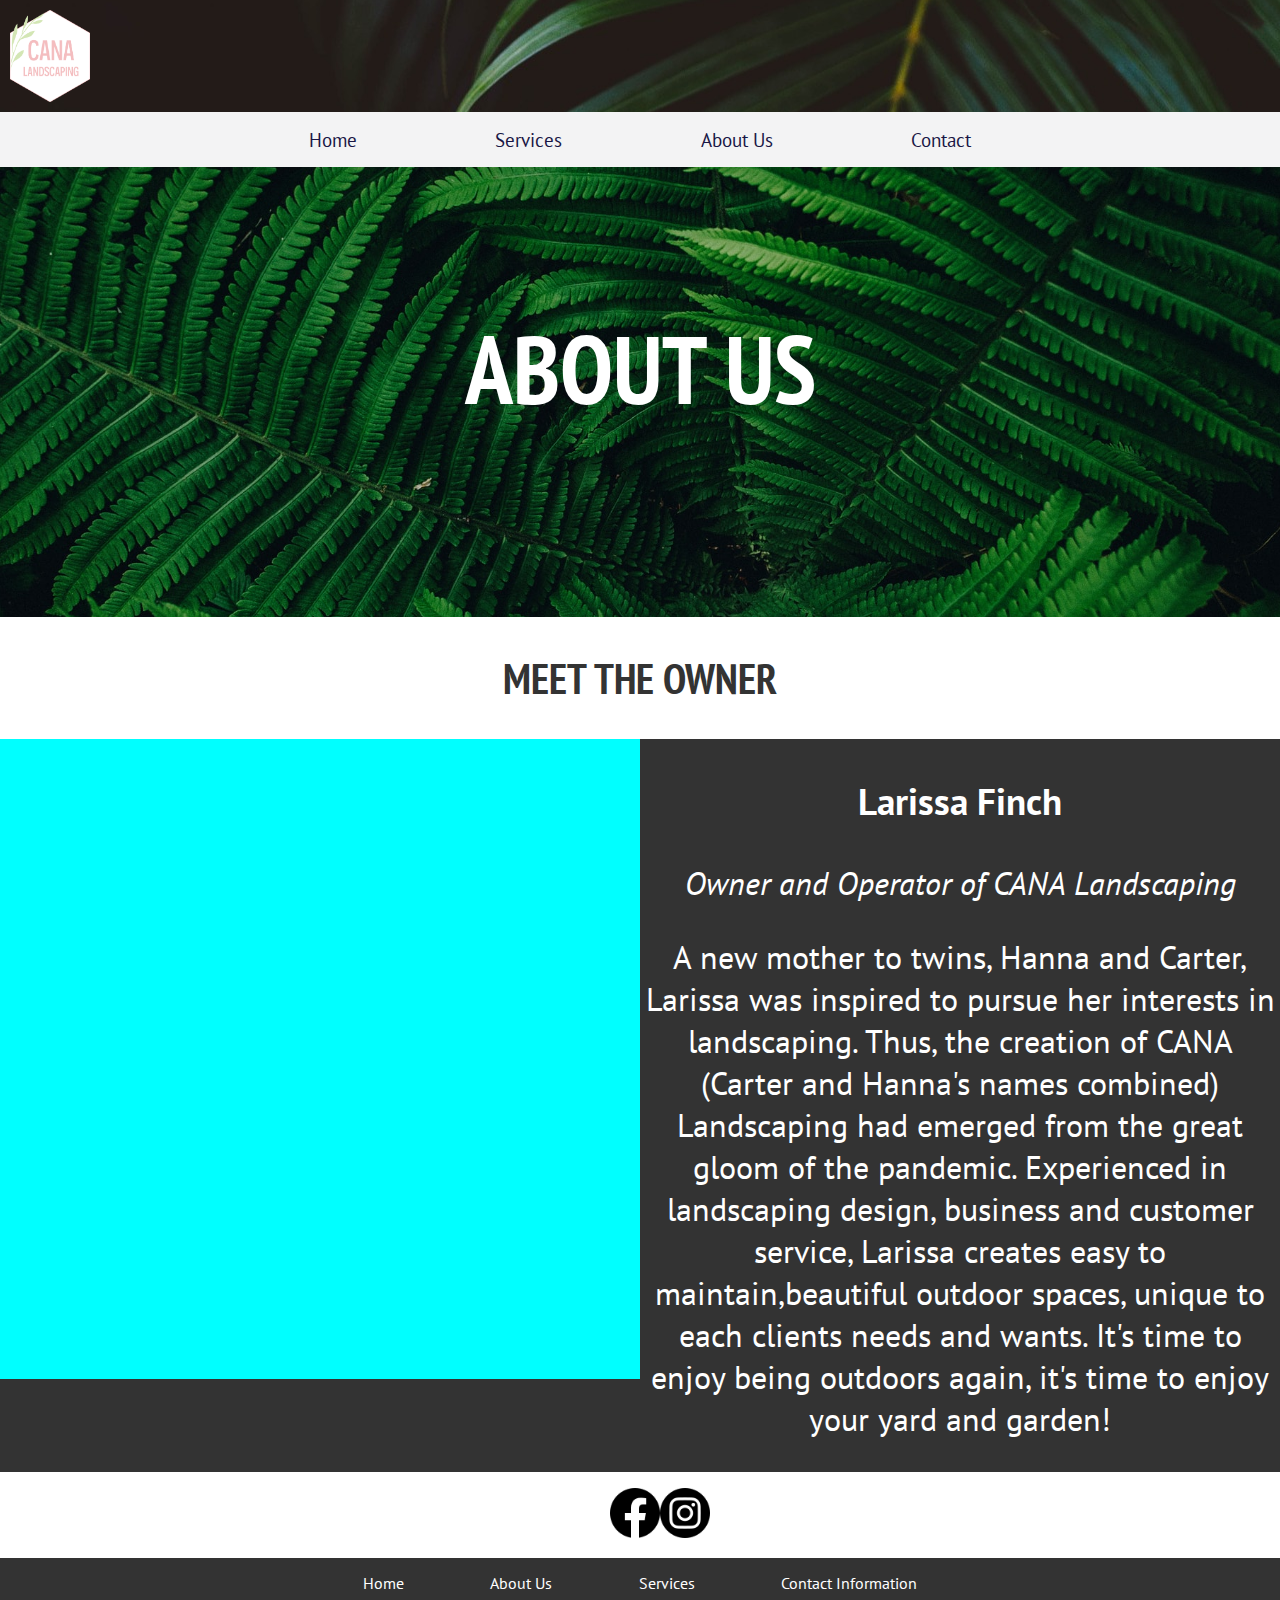
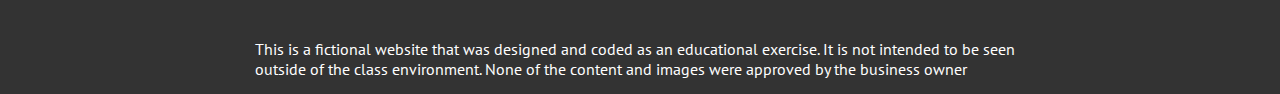
==== commit c58f8272: "Cleaning up" ====
--- a/about.html
+++ b/about.html
@@ -5,10 +5,7 @@
     <title>About Page</title>
     <meta name="viewport" content="width=device-width,initial-scale=1" />
     <link rel="stylesheet" href="style.css" />
-    <link
-      rel="stylesheet"
-      href="https://cdnjs.cloudflare.com/ajax/libs/font-awesome/4.7.0/css/font-awesome.min.css"
-    />
+  
     <link rel="preconnect" href="https://fonts.googleapis.com" />
     <link rel="preconnect" href="https://fonts.gstatic.com" crossorigin />
     <link
@@ -46,6 +43,9 @@
         background-repeat: no-repeat;
         background-attachment: fixed;
       }
+      p {
+        color: white;
+      }
     </style>
   </head>
   <body>
@@ -76,7 +76,6 @@
         <div class="profile-about">
           <h3>Larissa Finch</h3>
           <p><i>Owner and Operator of CANA Landscaping</i></p>
-          <br />
           <p>
             A new mother to twins, Hanna and Carter, Larissa was inspired to
             pursue her interests in landscaping. Thus, the creation of CANA
--- a/style.css
+++ b/style.css
@@ -1,4 +1,3 @@
-
 /* TABLE OF CONTENT ----------------------------------
 1. Global settings (resets such as border-box)
 2. Header and Navigation
@@ -15,7 +14,7 @@
 
 * {
   box-sizing: border-box;
-  transition: all .2s ease-in-out;
+  transition: all 0.2s ease-in-out;
 }
 
 /* Header and Navigation */
@@ -139,7 +138,7 @@
 .fa ul {
   display: flex;
   flex-flow: row nowrap;
-  justify-content: space-between;
+  justify-content: center;
 }
 .fa ul li {
   text-decoration: none;
@@ -170,6 +169,7 @@
   text-decoration: none;
   color: #white;
 }
+
 footer li a:hover {
   background-color: pink;
   color: white;
@@ -311,7 +311,7 @@
   flex-direction: column;
   columns: 2;
   background-color: #333333;
-  background-image:url(images/fronds.jpg);
+  background-image: url(images/fronds.jpg);
   background-position-y: 30%;
   background-attachment: fixed;
   color: white;
@@ -356,7 +356,10 @@
 }
 .profile-about {
   flex: 1;
-  margin-top: 15rem;
+  justify-content: center;
+  align-content: center;
+  font-size: 2rem;
+  text-align: center;
   color: white;
 }
 
@@ -368,8 +371,9 @@
   background-color: #333333;
   justify-content: space-between;
 }
-.services-land1{
-  flex:1;
+.services-land1 {
+  flex: 1;
+  display: inline-block;
   justify-content: center;
   align-content: center;
   font-size: 2rem;
@@ -377,7 +381,7 @@
   color: white;
 }
 
-.services-land2{
+.services-land2 {
   justify-content: flex-end;
   flex: 1;
   height: 40rem;
@@ -385,7 +389,6 @@
   background-size: cover;
   background-position-y: 56%;
 }
-
 
 .services-lawn1 {
   justify-content: flex-start;
@@ -403,65 +406,66 @@
   color: white;
 }
 .services-fall1 {
-  flex:1;
-  font-size: 2rem;
-  text-align: center;
-  color: white;
-}
-
-.services-fall2{
+  flex: 1;
+  font-size: 2rem;
+  text-align: center;
+  color: white;
+}
+
+.services-fall2 {
   justify-content: flex-end;
   flex: 1;
   height: 40rem;
   background-image: url(images/fall.jpg);
   background-size: cover;
-  background-position-y: 56%;}
-
-  .services-hedge1 {
-    justify-content: flex-start;
-    flex: 1;
-    height: 40rem;
-    background-image: url(images/hedge.jpg);
-    background-size: cover;
-    background-position-y: 56%;
-    /* width: 1120px; */
-  }
-  .services-hedge2 {
-    flex: 1;
-    font-size: 2rem;
-    text-align: center;
-    color: white;}
+  background-position-y: 56%;
+}
+
+.services-hedge1 {
+  justify-content: flex-start;
+  flex: 1;
+  height: 40rem;
+  background-image: url(images/hedge.jpg);
+  background-size: cover;
+  background-position-y: 56%;
   /* width: 1120px; */
-
+}
+.services-hedge2 {
+  flex: 1;
+  font-size: 2rem;
+  text-align: center;
+  color: white;
+}
+/* width: 1120px; */
 
 .services-mulch1 {
-  flex:1;
-  font-size: 2rem;
-  text-align: center;
-  color: white;
-}
-
-.services-mulch2{
+  flex: 1;
+  font-size: 2rem;
+  text-align: center;
+  color: white;
+}
+
+.services-mulch2 {
   justify-content: flex-end;
   flex: 1;
   height: 40rem;
   background-image: url(images/dirt.jpg);
   background-size: cover;
-  background-position-y: 56%;}
-
-
-  .services-garden1 {
-    justify-content: flex-start;
-    flex: 1;
-    height: 40rem;
-    background-image: url(images/garden.jpg);
-    background-size: cover;
-    background-position-y: 56%;
-    /* width: 1120px; */
-  }
-  .services-garden2 {
-    flex: 1;
-    font-size: 2rem;
-    text-align: center;
-    color: white;
-  }+  background-position-y: 56%;
+}
+
+.services-garden1 {
+  justify-content: flex-start;
+  flex: 1;
+  height: 40rem;
+  background-image: url(images/garden.jpg);
+  background-size: cover;
+  background-position-y: 56%;
+  /* width: 1120px; */
+}
+.services-garden2 {
+  flex: 1;
+  font-size: 2rem;
+  text-align: center;
+  color: white;
+}
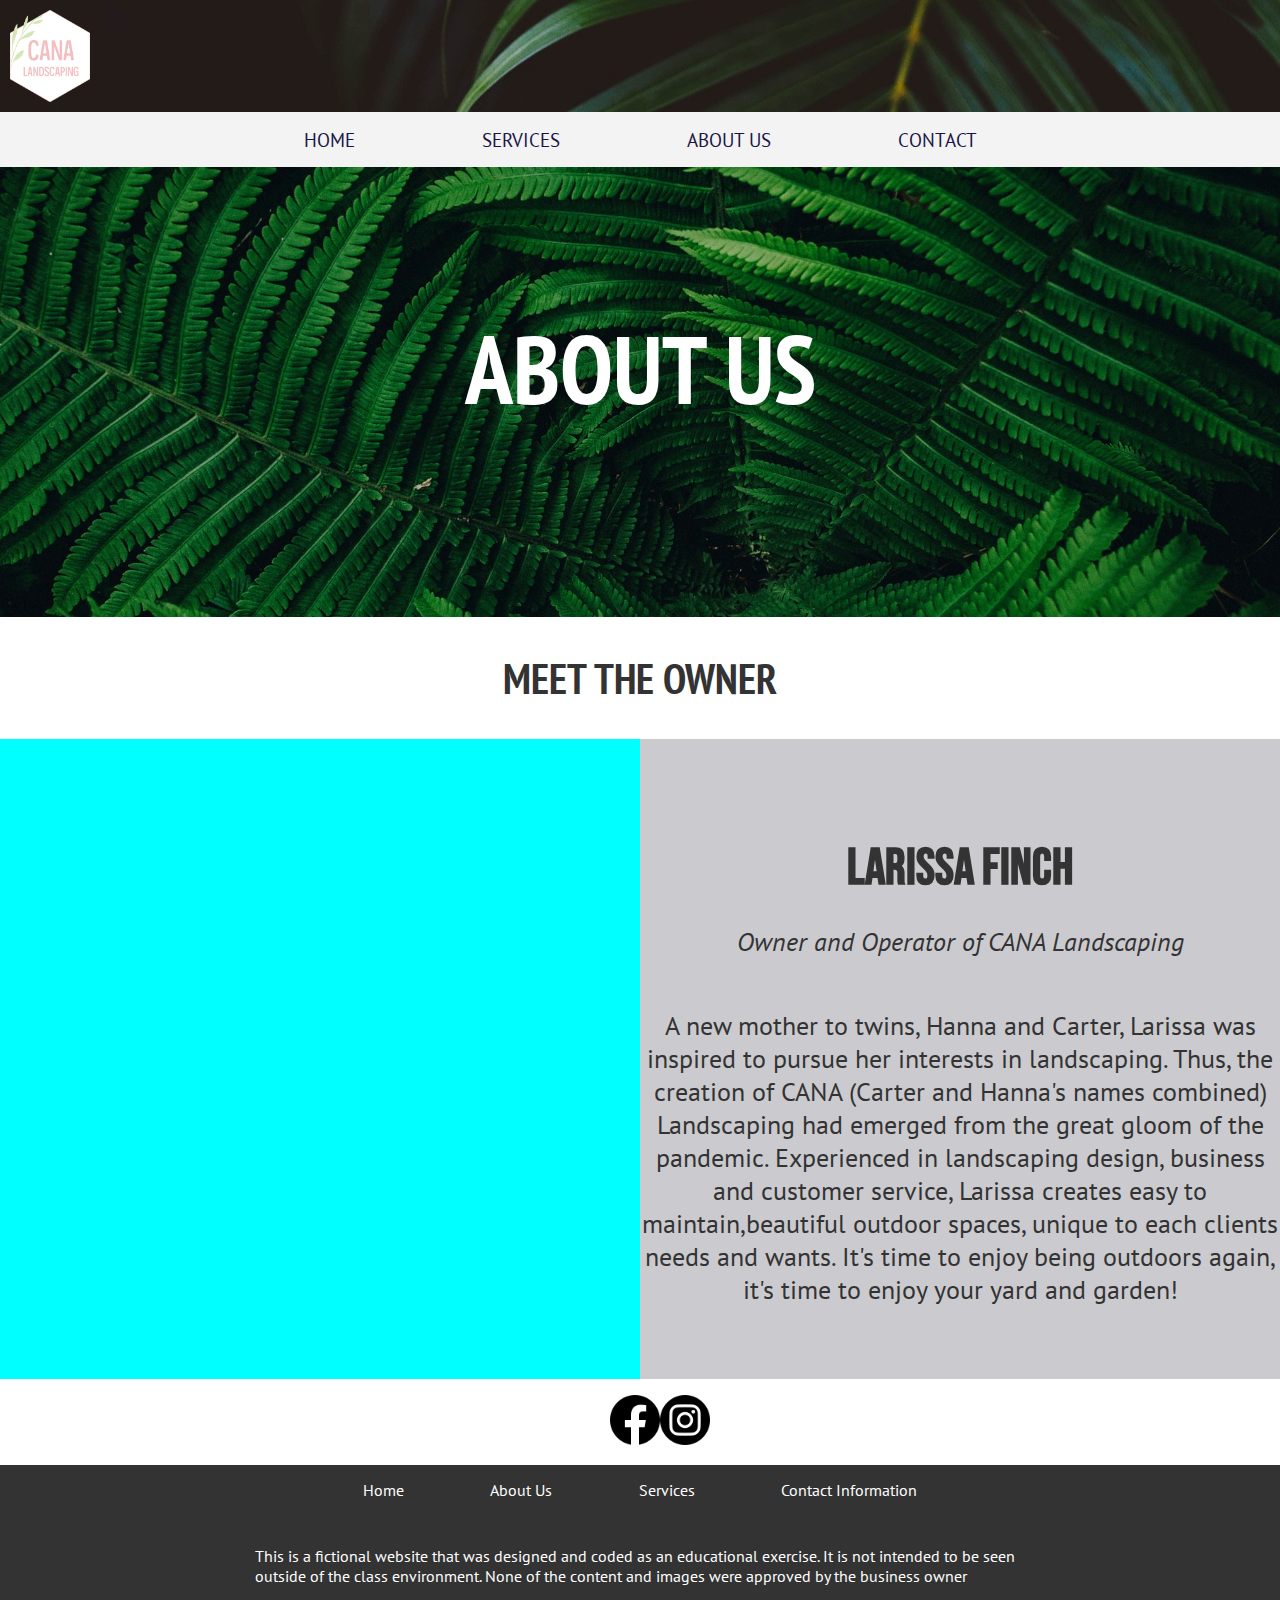
==== commit f36ad931: "Fonts" ====
--- a/about.html
+++ b/about.html
@@ -5,28 +5,17 @@
     <title>About Page</title>
     <meta name="viewport" content="width=device-width,initial-scale=1" />
     <link rel="stylesheet" href="style.css" />
-  
-    <link rel="preconnect" href="https://fonts.googleapis.com" />
-    <link rel="preconnect" href="https://fonts.gstatic.com" crossorigin />
-    <link
-      href="https://fonts.googleapis.com/css2?family=Asap+Condensed&display=swap"
-      rel="stylesheet"
-    />
+    <link rel="preconnect" href="https://fonts.googleapis.com">
+    <link rel="preconnect" href="https://fonts.gstatic.com" crossorigin>
+    <link href="https://fonts.googleapis.com/css2?family=Bebas+Neue&family=PT+Sans+Narrow:wght@400;700&family=PT+Sans:wght@400;700&display=swap" rel="stylesheet">
+    <style>
+      h3 {
+    font-family: 'Bebas Neue', cursive;
+    font-size: 2em;
+    padding-bottom:0;
+    margin-bottom: 0;
+      }
 
-    <link rel="preconnect" href="https://fonts.googleapis.com" />
-    <link rel="preconnect" href="https://fonts.gstatic.com" crossorigin />
-    <link
-      href="https://fonts.googleapis.com/css2?family=Roboto+Condensed:wght@300;400;700&display=swap"
-      rel="stylesheet"
-    />
-
-    <link rel="preconnect" href="https://fonts.googleapis.com" />
-    <link rel="preconnect" href="https://fonts.gstatic.com" crossorigin />
-    <link
-      href="https://fonts.googleapis.com/css2?family=PT+Sans+Narrow:wght@400;700&family=PT+Sans:wght@400;700&display=swap"
-      rel="stylesheet"
-    />
-    <style>
       .hero {
         width: 100vw;
         height: 50vh;
@@ -44,7 +33,8 @@
         background-attachment: fixed;
       }
       p {
-        color: white;
+        color: #333333;
+
       }
     </style>
   </head>
@@ -57,10 +47,10 @@
     <nav>
       <div class="wrapper">
         <ul>
-          <li><a href="index.html">Home</a></li>
-          <li><a href="services.html">Services</a></li>
-          <li><a href="about.html">About Us</a></li>
-          <li><a href="contact.html">Contact</a></li>
+          <li><a href="index.html">HOME</a></li>
+          <li><a href="services.html">SERVICES</a></li>
+          <li><a href="about.html">ABOUT US</a></li>
+          <li><a href="contact.html">CONTACT</a></li>
         </ul>
       </div>
     </nav>
--- a/style.css
+++ b/style.css
@@ -91,6 +91,7 @@
   font-size: 2.6rem;
   color: #333333;
 }
+
 p {
   font-family: "PT Sans", sans-serif;
   color: #333333;
@@ -106,94 +107,95 @@
 
 .hero .btn {
   display: block;
-  width: 200px;
+  width: 300px;
+  padding: 1em;
+  margin-left: auto;
+  margin-right: auto;
+  color: white;
+  text-decoration: none;
+  font-family: 'Bebas Neue', cursive;
+  font-size: 2em;
+  border: 3px solid pink;
+  border-radius: 25px;
+  background-color: pink;
+}
+
+body {
+  margin: 0;
+  font-family: sans-serif;
+  background-color: white;
+}
+
+main {
+  text-align: center;
+}
+
+/* Social Media Buttons */
+.fa {
+  text-align: center;
+  text-decoration: none;
+  justify-content: center;
+}
+.fa ul {
+  display: flex;
+  flex-flow: row nowrap;
+  justify-content: center;
+}
+.fa ul li {
+  text-decoration: none;
+  list-style-type: none;
+  flex-flow: row nowrap;
+  justify-content: space-around;
+}
+
+.fa:hover {
+  opacity: 0.5;
+}
+footer {
+  background-color: #333333;
+  color: white;
+}
+footer ul {
+  display: flex;
+  flex-flow: row nowrap;
+  list-style-type: none;
+  justify-content: space-around;
+  margin-left: 20em;
+  margin-right: 20em;
+  padding: 0;
+}
+footer li a {
+  padding: 15px;
+  display: inline-block;
+  text-decoration: none;
+  color: #white;
+}
+
+footer li a:hover {
+  background-color: pink;
+  color: white;
+}
+
+footer .wrapper {
+  width: 800px;
+  margin: auto;
+  padding: 15px;
+}
+/* Home Page */
+
+.btn {
+  display: flex;
+  flex-direction: row;
+  justify-content: center;
+  width: 300px;
   padding: 1em;
   margin-top: 50px;
   margin-left: auto;
   margin-right: auto;
-  color: white;
-  text-decoration: none;
-  font-size: 1.5em;
-  border: 3px solid pink;
-  border-radius: 20px;
-  background-color: pink;
-}
-
-body {
-  margin: 0;
-  font-family: sans-serif;
-  background-color: white;
-}
-
-main {
-  text-align: center;
-}
-
-/* Social Media Buttons */
-.fa {
-  text-align: center;
-  text-decoration: none;
-  justify-content: center;
-}
-.fa ul {
-  display: flex;
-  flex-flow: row nowrap;
-  justify-content: center;
-}
-.fa ul li {
-  text-decoration: none;
-  list-style-type: none;
-  flex-flow: row nowrap;
-  justify-content: space-around;
-}
-
-.fa:hover {
-  opacity: 0.5;
-}
-footer {
-  background-color: #333333;
-  color: white;
-}
-footer ul {
-  display: flex;
-  flex-flow: row nowrap;
-  list-style-type: none;
-  justify-content: space-around;
-  margin-left: 20em;
-  margin-right: 20em;
-  padding: 0;
-}
-footer li a {
-  padding: 15px;
-  display: inline-block;
-  text-decoration: none;
-  color: #white;
-}
-
-footer li a:hover {
-  background-color: pink;
-  color: white;
-}
-
-footer .wrapper {
-  width: 800px;
-  margin: auto;
-  padding: 15px;
-}
-/* Home Page */
-
-.btn {
-  display: flex;
-  flex-direction: row;
-  justify-content: center;
-  width: 200px;
-  padding: 1em;
-  margin-top: 50px;
-  margin-left: auto;
-  margin-right: auto;
-  color: #333333;
-  text-decoration: none;
-  font-size: 1.5em;
+  color: #333333;
+  text-decoration: none;
+  font-family: 'Bebas Neue', cursive;
+  font-size: 2em;
   border: 3px solid pink;
   border-radius: 20px;
   background-color: pink;
@@ -212,10 +214,12 @@
 
 input[type="reset"] {
   background-color: white;
+  font-family: 'Bebas Neue', cursive;
+  font-size: 2em;
   color: pink;
-  padding: 12px 20px;
+  padding: 12px 30px;
   border: 1px solid pink;
-  border-radius: 4px;
+  border-radius: 10px;
   cursor: pointer;
 }
 
@@ -226,10 +230,12 @@
 
 input[type="submit"] {
   background-color: pink;
-  color: #333333;
-  padding: 12px 20px;
+  font-family: 'Bebas Neue', cursive;
+  font-size: 2em;
+  color: #333333;
+  padding: 12px 30px;
   border: 1px solid pink;
-  border-radius: 4px;
+  border-radius: 10px;
   cursor: pointer;
 }
 
@@ -341,7 +347,7 @@
 .profile {
   display: flex;
   flex-direction: row;
-  background-color: #333333;
+  background-color: #cbcbcf;
   justify-content: space-between;
 }
 .profile-image {
@@ -355,12 +361,14 @@
   background-color: aqua;
 }
 .profile-about {
+  display:flex;
+  flex-direction:column;
   flex: 1;
   justify-content: center;
   align-content: center;
-  font-size: 2rem;
-  text-align: center;
-  color: white;
+  font-size: 1.6em;
+  text-align: center;
+  color:#333333;
 }
 
 /* Services Page */
@@ -368,7 +376,7 @@
 .services {
   display: flex;
   flex-direction: row;
-  background-color: #333333;
+  background-color: #cbcbcf;
   justify-content: space-between;
 }
 .services-land1 {
@@ -378,7 +386,7 @@
   align-content: center;
   font-size: 2rem;
   text-align: center;
-  color: white;
+  color: #333333;
 }
 
 .services-land2 {
@@ -403,13 +411,13 @@
   flex: 1;
   font-size: 2rem;
   text-align: center;
-  color: white;
+  color: #333333;
 }
 .services-fall1 {
   flex: 1;
   font-size: 2rem;
   text-align: center;
-  color: white;
+  color: #333333;
 }
 
 .services-fall2 {
@@ -434,7 +442,7 @@
   flex: 1;
   font-size: 2rem;
   text-align: center;
-  color: white;
+  color: #333333;
 }
 /* width: 1120px; */
 
@@ -442,7 +450,7 @@
   flex: 1;
   font-size: 2rem;
   text-align: center;
-  color: white;
+  color:#333333;
 }
 
 .services-mulch2 {
@@ -467,5 +475,5 @@
   flex: 1;
   font-size: 2rem;
   text-align: center;
-  color: white;
-}
+  color: #333333;
+}
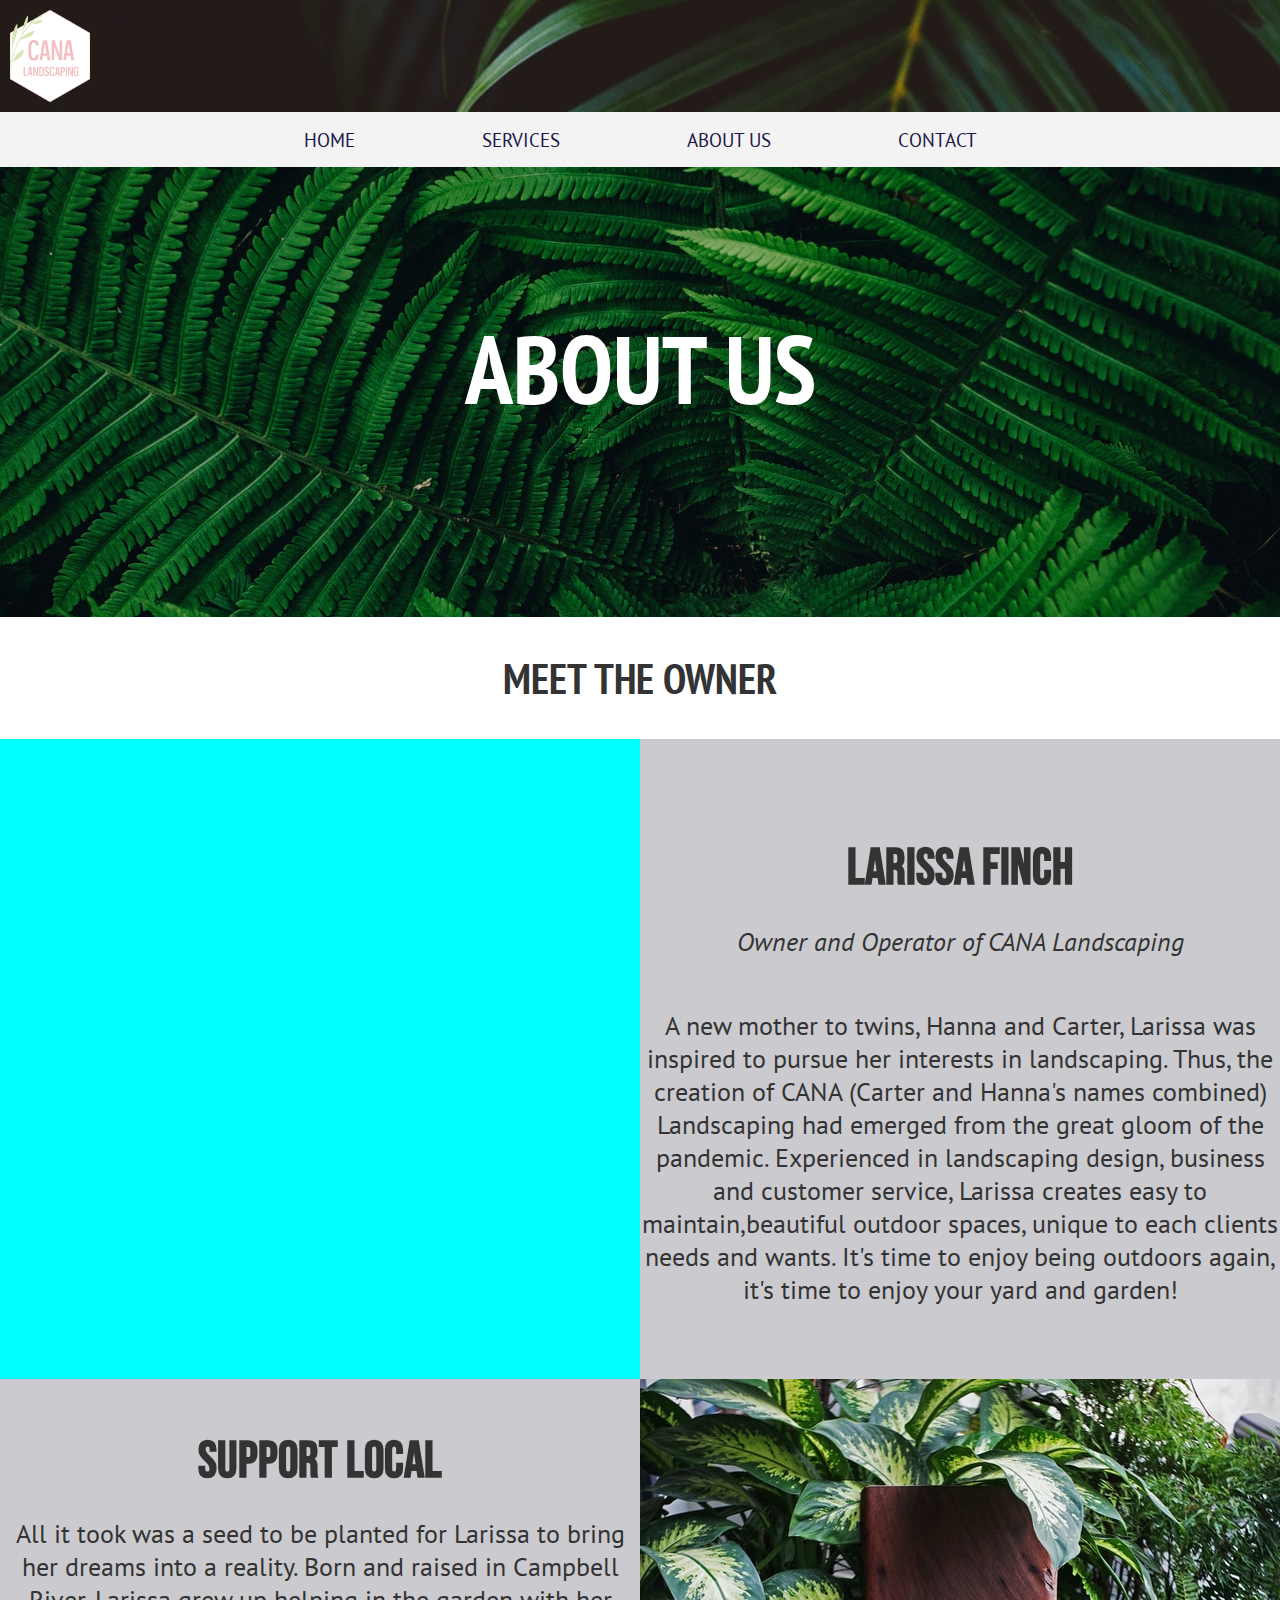
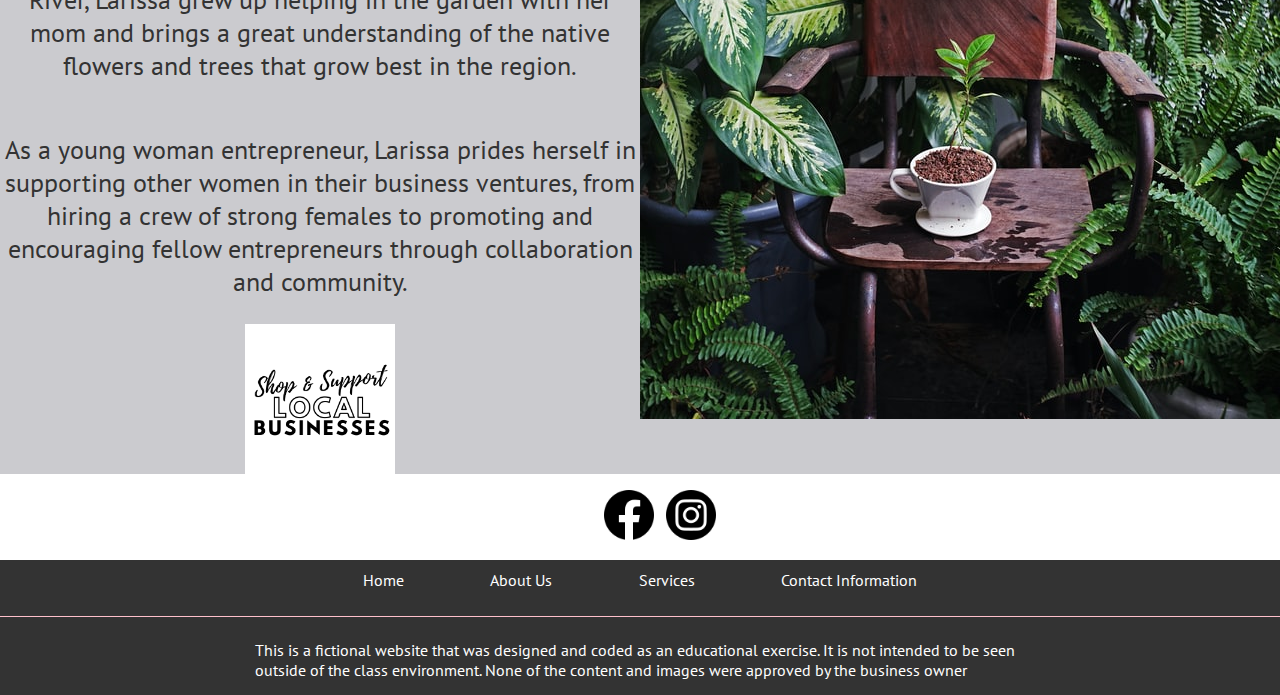
==== commit 3ff87c7d: "Validation and Content" ====
--- a/about.html
+++ b/about.html
@@ -34,8 +34,13 @@
       }
       p {
         color: #333333;
-
       }
+      hr {
+  height: 1px;
+  background-color: pink;
+  border: none;
+  padding-top: 0;
+}
     </style>
   </head>
   <body>
@@ -61,7 +66,7 @@
         </div>
       </section>
       <h2>MEET THE OWNER</h2>
-      <div class="profile">
+      <section class="profile">
         <div class="profile-image"></div>
         <div class="profile-about">
           <h3>Larissa Finch</h3>
@@ -77,14 +82,26 @@
             your yard and garden!
           </p>
         </div>
-      </div>
+      </section>
+      <section class="profile">
+        <div class="profile-cana">
+          <h3>SUPPORT LOCAL</h3> 
+          <p>All it took was a seed to be planted for Larissa to bring her dreams into a reality. Born and raised in Campbell River, Larissa grew up helping in the garden with her mom and brings a great understanding of the native flowers and trees that grow best in the region.  </p>
+          <p>As a young woman entrepreneur, Larissa prides herself in supporting other women in their business ventures, from hiring a crew of strong females to promoting and encouraging fellow entrepreneurs through collaboration and community.</p>
+            <div class="bottom"> <img src="images/Support.png" alt="Shop and Support Local Businesses" width="150"></div> <!--Just created a quick image in Canva-->
+          
+        </div>
+        <div class="profile-image2"></div>
+      </section>
       <div class="fa"> <!--Found free icons at ICONFINDER-->
         <ul>  
-            <li>
-                <a href="https://www.facebook.com/cana.landscaping/reviews/?ref=page_internal"><img src="images/facebook-circle.png" height="50px" width="50px" alt="Facebook" ></a>
-            </li>  <!--Stuggling to create a space between-->
-            <li>
-                <a href="https://www.instagram.com/cana.landscaping/?hl=en"><img src="images/instagram-circle.png" height="50px" width="50px" alt="Instagram" ></a> 
+            <li class="facebook">
+                <a href="https://www.facebook.com/cana.landscaping/reviews/?ref=page_internal"><img src="images/facebook-circle.png" height="50" width="50" alt="Facebook" ></a>
+            </li> 
+            &nbsp; <!--Struggled to create a space between-->
+            &nbsp;
+            <li class="instagram">
+                <a href="https://www.instagram.com/cana.landscaping/?hl=en"><img src="images/instagram-circle.png" height="50" width="50" alt="Instagram" ></a> 
             </li>  
         </ul>
     </div>
@@ -104,6 +121,7 @@
           <a href="contact.html">Contact Information</a>
         </li>
       </ul>
+      <hr>
       <div class="wrapper">This is a fictional website that was designed and coded as an educational exercise. It is not intended to be seen outside of the class environment. None of the content and images were approved by the business owner</div>
     </footer>
   </body>
--- a/style.css
+++ b/style.css
@@ -148,7 +148,11 @@
   justify-content: space-around;
 }
 
-.fa:hover {
+.fa .facebook:hover {
+  opacity: 0.5;
+} 
+
+.fa .instagram:hover {
   opacity: 0.5;
 }
 footer {
@@ -165,7 +169,7 @@
   padding: 0;
 }
 footer li a {
-  padding: 15px;
+  padding: 10px;
   display: inline-block;
   text-decoration: none;
   color: #white;
@@ -370,6 +374,31 @@
   text-align: center;
   color:#333333;
 }
+.profile-cana {
+  flex: 1;
+  display: flex;
+  flex-direction: column;
+  justify-content: center;
+  align-content: center;
+  font-size: 1.6em;
+  text-align: center;
+  color: #333333;
+}
+.bottom {
+  display: flex;
+  justify-content: center;
+  align-content: flex-end;
+}
+
+.profile-image2 {
+  justify-content: flex-end;
+  flex: 1;
+  height: 40rem;
+  background-image: url(images/seed.jpg);
+  background-size: cover;
+  background-position-y: 30%;
+}
+
 
 /* Services Page */
 
@@ -381,10 +410,11 @@
 }
 .services-land1 {
   flex: 1;
-  display: inline-block;
-  justify-content: center;
-  align-content: center;
-  font-size: 2rem;
+  display: flex;
+  flex-direction: column;
+  justify-content: center;
+  align-content: center;
+  font-size: 1.6rem;
   text-align: center;
   color: #333333;
 }
@@ -408,14 +438,22 @@
   /* width: 1120px; */
 }
 .services-lawn2 {
-  flex: 1;
-  font-size: 2rem;
+  display:flex;
+  flex-direction: column;
+  justify-content: center;
+  align-content: center;
+  flex: 1;
+  font-size: 1.6rem;
   text-align: center;
   color: #333333;
 }
 .services-fall1 {
-  flex: 1;
-  font-size: 2rem;
+  display: flex;
+  flex-direction: column;
+  justify-content: center;
+  align-content: center;
+  flex: 1;
+  font-size: 1.6rem;
   text-align: center;
   color: #333333;
 }
@@ -439,16 +477,24 @@
   /* width: 1120px; */
 }
 .services-hedge2 {
-  flex: 1;
-  font-size: 2rem;
+  display: flex;
+  flex-direction: column;
+  justify-content: center;
+  align-content: center;
+  flex: 1;
+  font-size: 1.6rem;
   text-align: center;
   color: #333333;
 }
 /* width: 1120px; */
 
 .services-mulch1 {
-  flex: 1;
-  font-size: 2rem;
+  display: flex;
+  flex-direction: column;
+  justify-content: center;
+  align-content: center;
+  flex: 1;
+  font-size: 1.6rem;
   text-align: center;
   color:#333333;
 }
@@ -472,8 +518,12 @@
   /* width: 1120px; */
 }
 .services-garden2 {
-  flex: 1;
-  font-size: 2rem;
-  text-align: center;
-  color: #333333;
-}
+  display: flex;
+  flex-direction: column;
+  flex: 1;
+  justify-content: center;
+  align-items: center;
+  font-size: 1.6rem;
+  text-align: center;
+  color: #333333;
+}
